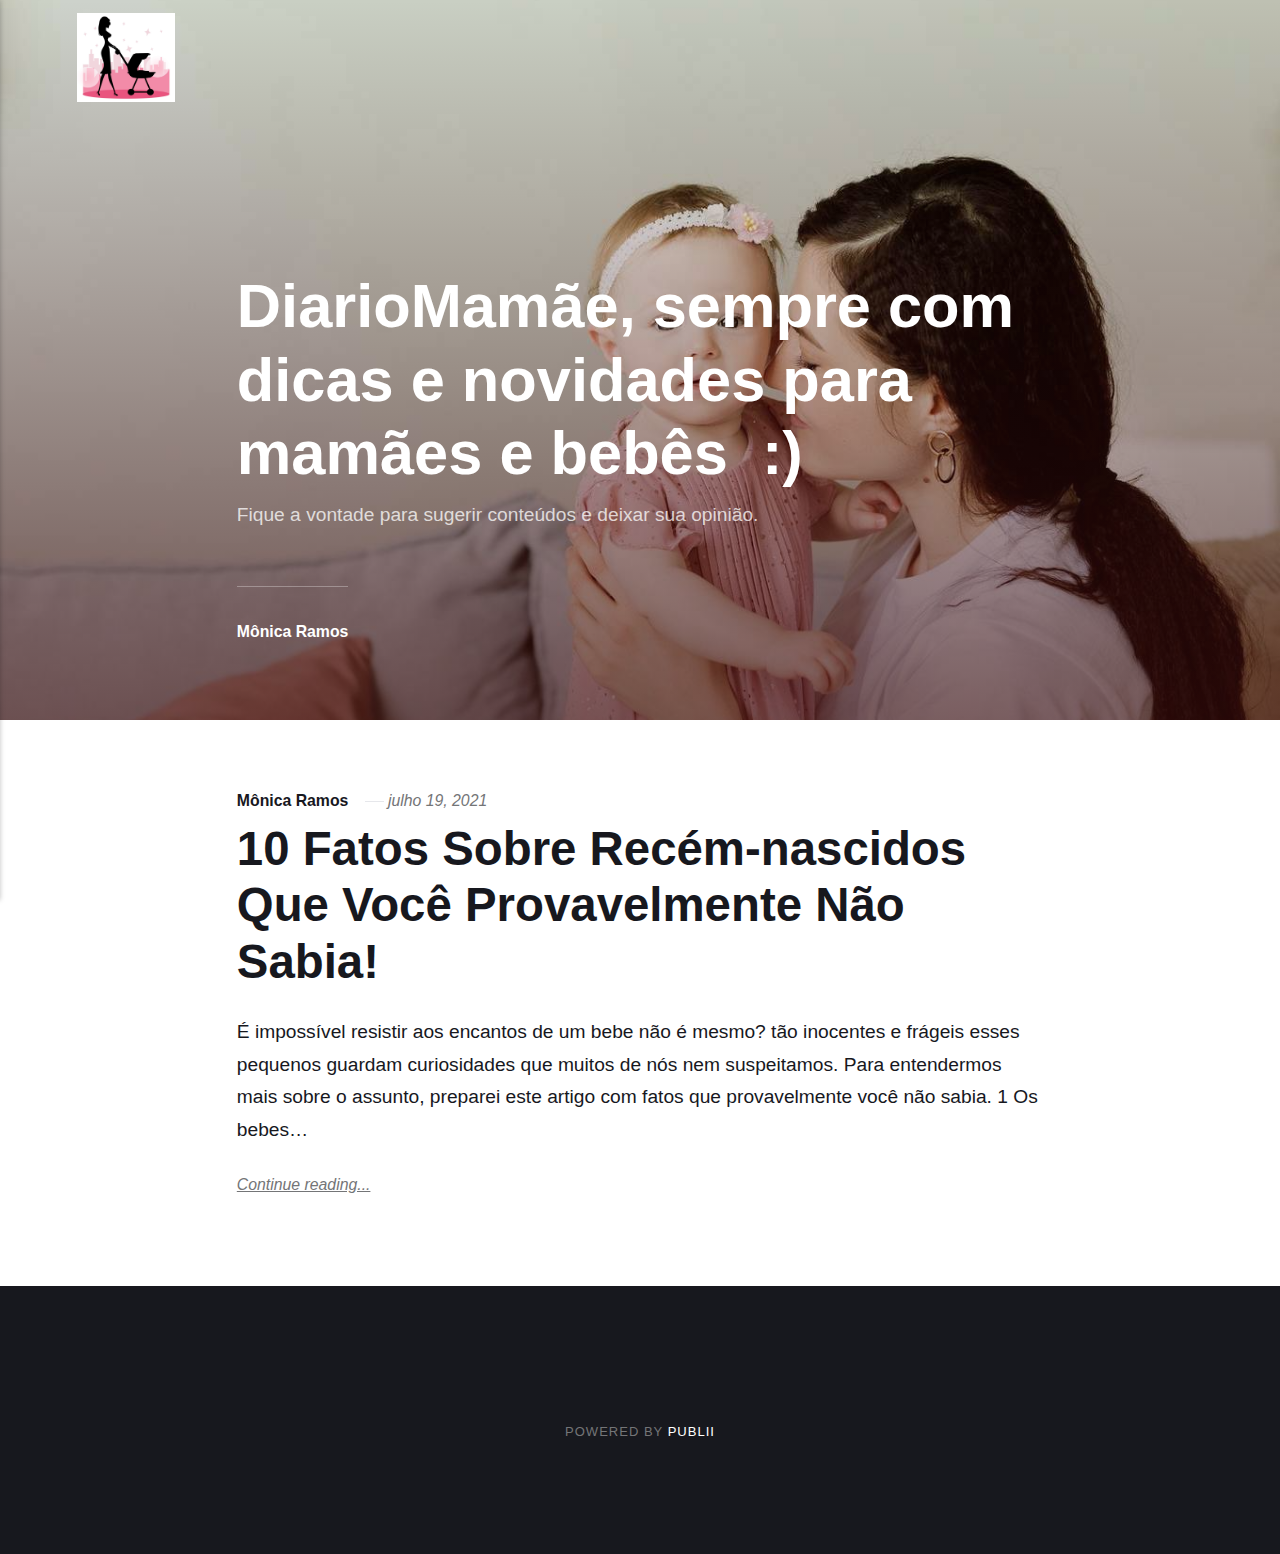
==== index.html @ 7de0b009 "Updated from Publii" ====
<!DOCTYPE html><html lang="pt-br"><head><meta charset="utf-8"><meta http-equiv="X-UA-Compatible" content="IE=edge"><meta name="viewport" content="width=device-width,initial-scale=1"><title>diariomamae</title><meta name="description" content="Dicas e curiosidades para maãaes apaixonadas."><meta name="generator" content="Publii Open-Source CMS for Static Site"><link rel="canonical" href="https://iagomussel.github.io/diariomamae/"><link rel="alternate" type="application/atom+xml" href="https://iagomussel.github.io/diariomamae/feed.xml"><link rel="alternate" type="application/json" href="https://iagomussel.github.io/diariomamae/feed.json"><meta property="og:title" content="diariomamae"><meta property="og:image" content="https://iagomussel.github.io/diariomamae/media/website/pink-739154_1920.jpg"><meta property="og:site_name" content="diariomamae"><meta property="og:description" content="Dicas e curiosidades para maãaes apaixonadas."><meta property="og:url" content="https://iagomussel.github.io/diariomamae/"><meta property="og:type" content="website"><style>:root{--body-font:-apple-system,BlinkMacSystemFont,"Segoe UI",Roboto,Oxygen,Ubuntu,Cantarell,"Fira Sans","Droid Sans","Helvetica Neue",Arial,sans-serif,"Apple Color Emoji","Segoe UI Emoji","Segoe UI Symbol";--heading-font:-apple-system,BlinkMacSystemFont,"Segoe UI",Roboto,Oxygen,Ubuntu,Cantarell,"Fira Sans","Droid Sans","Helvetica Neue",Arial,sans-serif,"Apple Color Emoji","Segoe UI Emoji","Segoe UI Symbol";--logo-font:-apple-system,BlinkMacSystemFont,"Segoe UI",Roboto,Oxygen,Ubuntu,Cantarell,"Fira Sans","Droid Sans","Helvetica Neue",Arial,sans-serif,"Apple Color Emoji","Segoe UI Emoji","Segoe UI Symbol";--menu-font:-apple-system,BlinkMacSystemFont,"Segoe UI",Roboto,Oxygen,Ubuntu,Cantarell,"Fira Sans","Droid Sans","Helvetica Neue",Arial,sans-serif,"Apple Color Emoji","Segoe UI Emoji","Segoe UI Symbol"}</style><link rel="stylesheet" href="https://iagomussel.github.io/diariomamae/assets/css/style.css?v=8af79907cd899d0e174a287e53e109a5"><script type="application/ld+json">{"@context":"http://schema.org","@type":"Organization","name":"diariomamae","logo":"https://iagomussel.github.io/diariomamae/media/website/pink-739154_1920.jpg","url":"https://iagomussel.github.io/diariomamae/"}</script></head><body><div class="site-container"><header class="top" id="js-header"><a class="logo" href="https://iagomussel.github.io/diariomamae/"><img src="https://iagomussel.github.io/diariomamae/media/website/pink-739154_1920.jpg" alt="diariomamae" width="1920" height="1739"></a><nav class="navbar js-navbar"><button class="navbar__toggle js-toggle" aria-label="Menu" aria-haspopup="true" aria-expanded="false"><span class="navbar__toggle-box"><span class="navbar__toggle-inner">Menu</span></span></button><ul class="navbar__menu"></ul></nav></header><main><div class="hero"><figure class="hero__image hero__image--overlay"><img src="https://iagomussel.github.io/diariomamae/media/website/family-4962871_1920.jpg" srcset="https://iagomussel.github.io/diariomamae/media/website/responsive/family-4962871_1920-xs.jpg 300w, https://iagomussel.github.io/diariomamae/media/website/responsive/family-4962871_1920-sm.jpg 480w, https://iagomussel.github.io/diariomamae/media/website/responsive/family-4962871_1920-md.jpg 768w, https://iagomussel.github.io/diariomamae/media/website/responsive/family-4962871_1920-lg.jpg 1024w, https://iagomussel.github.io/diariomamae/media/website/responsive/family-4962871_1920-xl.jpg 1360w, https://iagomussel.github.io/diariomamae/media/website/responsive/family-4962871_1920-2xl.jpg 1600w" sizes="(max-width: 1600px) 100vw, 1600px" loading="eager" width="1920" height="1280" alt="Mae com beê demonstrando carinho"></figure><header class="hero__content"><div class="wrapper"><h1>DiarioMamãe, sempre com dicas e novidades para mamães e bebês  :)</h1><p>Fique a vontade para sugerir conteúdos e deixar sua opinião.</p><div class="post__meta post__meta--author"><a href="https://iagomussel.github.io/diariomamae/authors/monica-ramos/" class="feed__author invert">Mônica Ramos</a></div></div></header></div><div class="feed"><article class="feed__item"><header class="wrapper"><div class="feed__meta"><a href="https://iagomussel.github.io/diariomamae/authors/monica-ramos/" class="feed__author invert">Mônica Ramos</a> <time datetime="2021-07-19T22:11" class="feed__date">julho 19, 2021</time></div><h2><a href="https://iagomussel.github.io/diariomamae/10-fatos-sobre-recem-nascidos-que-voce-provavelmente-nao-sabia.html" class="invert">10 Fatos Sobre Recém-nascidos Que Você Provavelmente Não Sabia!</a></h2></header><div class="wrapper"><p>É impossível resistir aos encantos de um bebe não é mesmo? tão inocentes e frágeis esses pequenos guardam curiosidades que muitos de nós nem suspeitamos. Para entendermos mais sobre o assunto, preparei este artigo com fatos que provavelmente você não sabia. 1 Os bebes&hellip;</p><a href="https://iagomussel.github.io/diariomamae/10-fatos-sobre-recem-nascidos-que-voce-provavelmente-nao-sabia.html" class="readmore feed__readmore invert">Continue reading...</a></div></article></div></main><footer class="footer"><div class="footer__copyright"><p>Powered by <a href="https://getpublii.com" target="_blank" rel="nofollow noopener">Publii</a></p></div><button class="footer__bttop js-footer__bttop" aria-label="Back to top"><svg><title>Back to top</title><use xlink:href="https://iagomussel.github.io/diariomamae/assets/svg/svg-map.svg#toparrow"/></svg></button></footer></div><script>window.publiiThemeMenuConfig = {    
        mobileMenuMode: 'sidebar',
        animationSpeed: 300,
        submenuWidth: 'auto',
        doubleClickTime: 500,
        mobileMenuExpandableSubmenus: true, 
        relatedContainerForOverlayMenuSelector: '.top',
   };</script><script defer="defer" src="https://iagomussel.github.io/diariomamae/assets/js/scripts.min.js?v=f4c4d35432d0e17d212f2fae4e0f8247"></script><script>var images = document.querySelectorAll('img[loading]');

        for (var i = 0; i < images.length; i++) {
            if (images[i].complete) {
                images[i].classList.add('is-loaded');
            } else {
                images[i].addEventListener('load', function () {
                    this.classList.add('is-loaded');
                }, false);
            }
        }</script></body></html>
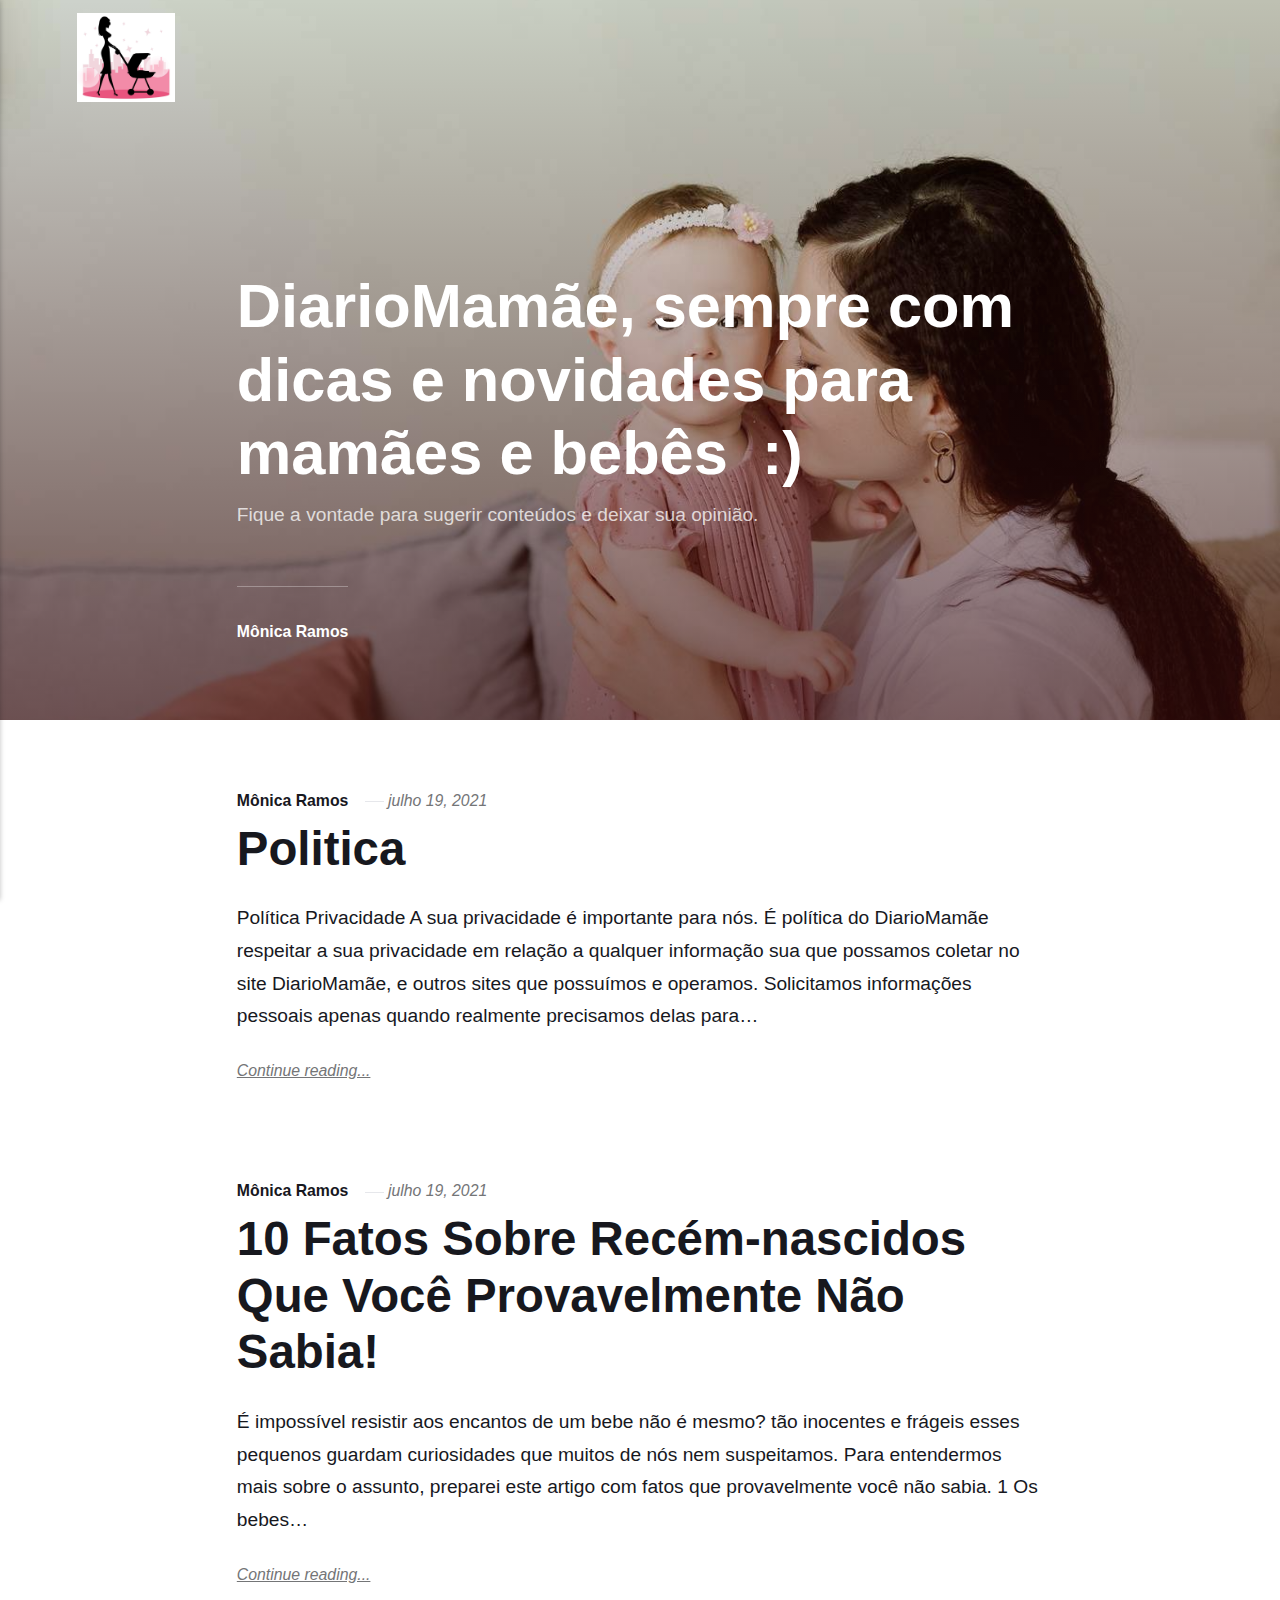
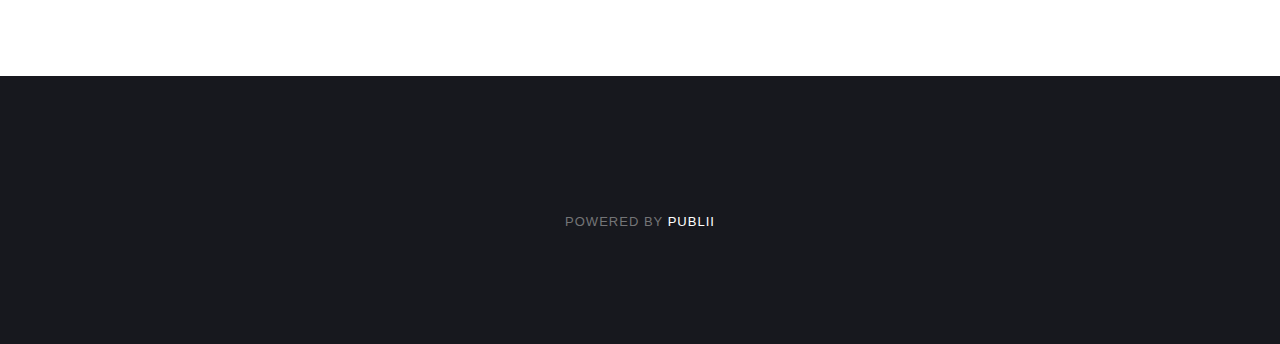
==== commit ed73614b: "Updated from Publii" ====
--- a/index.html
+++ b/index.html
@@ -1,4 +1,4 @@
-<!DOCTYPE html><html lang="pt-br"><head><meta charset="utf-8"><meta http-equiv="X-UA-Compatible" content="IE=edge"><meta name="viewport" content="width=device-width,initial-scale=1"><title>diariomamae</title><meta name="description" content="Dicas e curiosidades para maãaes apaixonadas."><meta name="generator" content="Publii Open-Source CMS for Static Site"><link rel="canonical" href="https://iagomussel.github.io/diariomamae/"><link rel="alternate" type="application/atom+xml" href="https://iagomussel.github.io/diariomamae/feed.xml"><link rel="alternate" type="application/json" href="https://iagomussel.github.io/diariomamae/feed.json"><meta property="og:title" content="diariomamae"><meta property="og:image" content="https://iagomussel.github.io/diariomamae/media/website/pink-739154_1920.jpg"><meta property="og:site_name" content="diariomamae"><meta property="og:description" content="Dicas e curiosidades para maãaes apaixonadas."><meta property="og:url" content="https://iagomussel.github.io/diariomamae/"><meta property="og:type" content="website"><style>:root{--body-font:-apple-system,BlinkMacSystemFont,"Segoe UI",Roboto,Oxygen,Ubuntu,Cantarell,"Fira Sans","Droid Sans","Helvetica Neue",Arial,sans-serif,"Apple Color Emoji","Segoe UI Emoji","Segoe UI Symbol";--heading-font:-apple-system,BlinkMacSystemFont,"Segoe UI",Roboto,Oxygen,Ubuntu,Cantarell,"Fira Sans","Droid Sans","Helvetica Neue",Arial,sans-serif,"Apple Color Emoji","Segoe UI Emoji","Segoe UI Symbol";--logo-font:-apple-system,BlinkMacSystemFont,"Segoe UI",Roboto,Oxygen,Ubuntu,Cantarell,"Fira Sans","Droid Sans","Helvetica Neue",Arial,sans-serif,"Apple Color Emoji","Segoe UI Emoji","Segoe UI Symbol";--menu-font:-apple-system,BlinkMacSystemFont,"Segoe UI",Roboto,Oxygen,Ubuntu,Cantarell,"Fira Sans","Droid Sans","Helvetica Neue",Arial,sans-serif,"Apple Color Emoji","Segoe UI Emoji","Segoe UI Symbol"}</style><link rel="stylesheet" href="https://iagomussel.github.io/diariomamae/assets/css/style.css?v=8af79907cd899d0e174a287e53e109a5"><script type="application/ld+json">{"@context":"http://schema.org","@type":"Organization","name":"diariomamae","logo":"https://iagomussel.github.io/diariomamae/media/website/pink-739154_1920.jpg","url":"https://iagomussel.github.io/diariomamae/"}</script></head><body><div class="site-container"><header class="top" id="js-header"><a class="logo" href="https://iagomussel.github.io/diariomamae/"><img src="https://iagomussel.github.io/diariomamae/media/website/pink-739154_1920.jpg" alt="diariomamae" width="1920" height="1739"></a><nav class="navbar js-navbar"><button class="navbar__toggle js-toggle" aria-label="Menu" aria-haspopup="true" aria-expanded="false"><span class="navbar__toggle-box"><span class="navbar__toggle-inner">Menu</span></span></button><ul class="navbar__menu"></ul></nav></header><main><div class="hero"><figure class="hero__image hero__image--overlay"><img src="https://iagomussel.github.io/diariomamae/media/website/family-4962871_1920.jpg" srcset="https://iagomussel.github.io/diariomamae/media/website/responsive/family-4962871_1920-xs.jpg 300w, https://iagomussel.github.io/diariomamae/media/website/responsive/family-4962871_1920-sm.jpg 480w, https://iagomussel.github.io/diariomamae/media/website/responsive/family-4962871_1920-md.jpg 768w, https://iagomussel.github.io/diariomamae/media/website/responsive/family-4962871_1920-lg.jpg 1024w, https://iagomussel.github.io/diariomamae/media/website/responsive/family-4962871_1920-xl.jpg 1360w, https://iagomussel.github.io/diariomamae/media/website/responsive/family-4962871_1920-2xl.jpg 1600w" sizes="(max-width: 1600px) 100vw, 1600px" loading="eager" width="1920" height="1280" alt="Mae com beê demonstrando carinho"></figure><header class="hero__content"><div class="wrapper"><h1>DiarioMamãe, sempre com dicas e novidades para mamães e bebês  :)</h1><p>Fique a vontade para sugerir conteúdos e deixar sua opinião.</p><div class="post__meta post__meta--author"><a href="https://iagomussel.github.io/diariomamae/authors/monica-ramos/" class="feed__author invert">Mônica Ramos</a></div></div></header></div><div class="feed"><article class="feed__item"><header class="wrapper"><div class="feed__meta"><a href="https://iagomussel.github.io/diariomamae/authors/monica-ramos/" class="feed__author invert">Mônica Ramos</a> <time datetime="2021-07-19T22:11" class="feed__date">julho 19, 2021</time></div><h2><a href="https://iagomussel.github.io/diariomamae/10-fatos-sobre-recem-nascidos-que-voce-provavelmente-nao-sabia.html" class="invert">10 Fatos Sobre Recém-nascidos Que Você Provavelmente Não Sabia!</a></h2></header><div class="wrapper"><p>É impossível resistir aos encantos de um bebe não é mesmo? tão inocentes e frágeis esses pequenos guardam curiosidades que muitos de nós nem suspeitamos. Para entendermos mais sobre o assunto, preparei este artigo com fatos que provavelmente você não sabia. 1 Os bebes&hellip;</p><a href="https://iagomussel.github.io/diariomamae/10-fatos-sobre-recem-nascidos-que-voce-provavelmente-nao-sabia.html" class="readmore feed__readmore invert">Continue reading...</a></div></article></div></main><footer class="footer"><div class="footer__copyright"><p>Powered by <a href="https://getpublii.com" target="_blank" rel="nofollow noopener">Publii</a></p></div><button class="footer__bttop js-footer__bttop" aria-label="Back to top"><svg><title>Back to top</title><use xlink:href="https://iagomussel.github.io/diariomamae/assets/svg/svg-map.svg#toparrow"/></svg></button></footer></div><script>window.publiiThemeMenuConfig = {    
+<!DOCTYPE html><html lang="pt-br"><head><meta charset="utf-8"><meta http-equiv="X-UA-Compatible" content="IE=edge"><meta name="viewport" content="width=device-width,initial-scale=1"><title>DiarioMamãe</title><meta name="description" content="Dicas e curiosidades para maãaes apaixonadas."><meta name="generator" content="Publii Open-Source CMS for Static Site"><link rel="canonical" href="https://iagomussel.github.io/diariomamae/"><link rel="alternate" type="application/atom+xml" href="https://iagomussel.github.io/diariomamae/feed.xml"><link rel="alternate" type="application/json" href="https://iagomussel.github.io/diariomamae/feed.json"><meta property="og:title" content="DiarioMamãe"><meta property="og:image" content="https://iagomussel.github.io/diariomamae/media/website/pink-739154_1920.jpg"><meta property="og:site_name" content="DiarioMamãe"><meta property="og:description" content="Dicas e curiosidades para maãaes apaixonadas."><meta property="og:url" content="https://iagomussel.github.io/diariomamae/"><meta property="og:type" content="website"><meta property="fb:app_id" content="363069635461896"><style>:root{--body-font:-apple-system,BlinkMacSystemFont,"Segoe UI",Roboto,Oxygen,Ubuntu,Cantarell,"Fira Sans","Droid Sans","Helvetica Neue",Arial,sans-serif,"Apple Color Emoji","Segoe UI Emoji","Segoe UI Symbol";--heading-font:-apple-system,BlinkMacSystemFont,"Segoe UI",Roboto,Oxygen,Ubuntu,Cantarell,"Fira Sans","Droid Sans","Helvetica Neue",Arial,sans-serif,"Apple Color Emoji","Segoe UI Emoji","Segoe UI Symbol";--logo-font:-apple-system,BlinkMacSystemFont,"Segoe UI",Roboto,Oxygen,Ubuntu,Cantarell,"Fira Sans","Droid Sans","Helvetica Neue",Arial,sans-serif,"Apple Color Emoji","Segoe UI Emoji","Segoe UI Symbol";--menu-font:-apple-system,BlinkMacSystemFont,"Segoe UI",Roboto,Oxygen,Ubuntu,Cantarell,"Fira Sans","Droid Sans","Helvetica Neue",Arial,sans-serif,"Apple Color Emoji","Segoe UI Emoji","Segoe UI Symbol"}</style><link rel="stylesheet" href="https://iagomussel.github.io/diariomamae/assets/css/style.css?v=8af79907cd899d0e174a287e53e109a5"><script type="application/ld+json">{"@context":"http://schema.org","@type":"Organization","name":"DiarioMamãe","logo":"https://iagomussel.github.io/diariomamae/media/website/pink-739154_1920.jpg","url":"https://iagomussel.github.io/diariomamae/"}</script></head><body><div class="site-container"><header class="top" id="js-header"><a class="logo" href="https://iagomussel.github.io/diariomamae/"><img src="https://iagomussel.github.io/diariomamae/media/website/pink-739154_1920.jpg" alt="DiarioMamãe" width="1920" height="1739"></a><nav class="navbar js-navbar"><button class="navbar__toggle js-toggle" aria-label="Menu" aria-haspopup="true" aria-expanded="false"><span class="navbar__toggle-box"><span class="navbar__toggle-inner">Menu</span></span></button><ul class="navbar__menu"></ul></nav></header><main><div class="hero"><figure class="hero__image hero__image--overlay"><img src="https://iagomussel.github.io/diariomamae/media/website/family-4962871_1920.jpg" srcset="https://iagomussel.github.io/diariomamae/media/website/responsive/family-4962871_1920-xs.jpg 300w, https://iagomussel.github.io/diariomamae/media/website/responsive/family-4962871_1920-sm.jpg 480w, https://iagomussel.github.io/diariomamae/media/website/responsive/family-4962871_1920-md.jpg 768w, https://iagomussel.github.io/diariomamae/media/website/responsive/family-4962871_1920-lg.jpg 1024w, https://iagomussel.github.io/diariomamae/media/website/responsive/family-4962871_1920-xl.jpg 1360w, https://iagomussel.github.io/diariomamae/media/website/responsive/family-4962871_1920-2xl.jpg 1600w" sizes="(max-width: 1600px) 100vw, 1600px" loading="eager" width="1920" height="1280" alt="Mae com beê demonstrando carinho"></figure><header class="hero__content"><div class="wrapper"><h1>DiarioMamãe, sempre com dicas e novidades para mamães e bebês  :)</h1><p>Fique a vontade para sugerir conteúdos e deixar sua opinião.</p><div class="post__meta post__meta--author"><a href="https://iagomussel.github.io/diariomamae/authors/monica-ramos/" class="feed__author invert">Mônica Ramos</a></div></div></header></div><div class="feed"><article class="feed__item"><header class="wrapper"><div class="feed__meta"><a href="https://iagomussel.github.io/diariomamae/authors/monica-ramos/" class="feed__author invert">Mônica Ramos</a> <time datetime="2021-07-19T22:45" class="feed__date">julho 19, 2021</time></div><h2><a href="https://iagomussel.github.io/diariomamae/politica-2/" class="invert">Politica</a></h2></header><div class="wrapper"><p>Política Privacidade A sua privacidade é importante para nós. É política do DiarioMamãe respeitar a sua privacidade em relação a qualquer informação sua que possamos coletar no site DiarioMamãe, e outros sites que possuímos e operamos. Solicitamos informações pessoais apenas quando realmente precisamos delas para&hellip;</p><a href="https://iagomussel.github.io/diariomamae/politica-2/" class="readmore feed__readmore invert">Continue reading...</a></div></article><article class="feed__item"><header class="wrapper"><div class="feed__meta"><a href="https://iagomussel.github.io/diariomamae/authors/monica-ramos/" class="feed__author invert">Mônica Ramos</a> <time datetime="2021-07-19T22:11" class="feed__date">julho 19, 2021</time></div><h2><a href="https://iagomussel.github.io/diariomamae/10-fatos-sobre-recem-nascidos-que-voce-provavelmente-nao-sabia/" class="invert">10 Fatos Sobre Recém-nascidos Que Você Provavelmente Não Sabia!</a></h2></header><div class="wrapper"><p>É impossível resistir aos encantos de um bebe não é mesmo? tão inocentes e frágeis esses pequenos guardam curiosidades que muitos de nós nem suspeitamos. Para entendermos mais sobre o assunto, preparei este artigo com fatos que provavelmente você não sabia. 1 Os bebes&hellip;</p><a href="https://iagomussel.github.io/diariomamae/10-fatos-sobre-recem-nascidos-que-voce-provavelmente-nao-sabia/" class="readmore feed__readmore invert">Continue reading...</a></div></article></div></main><footer class="footer"><div class="footer__copyright"><p>Powered by <a href="https://getpublii.com" target="_blank" rel="nofollow noopener">Publii</a></p></div><button class="footer__bttop js-footer__bttop" aria-label="Back to top"><svg><title>Back to top</title><use xlink:href="https://iagomussel.github.io/diariomamae/assets/svg/svg-map.svg#toparrow"/></svg></button></footer></div><script>window.publiiThemeMenuConfig = {    
         mobileMenuMode: 'sidebar',
         animationSpeed: 300,
         submenuWidth: 'auto',
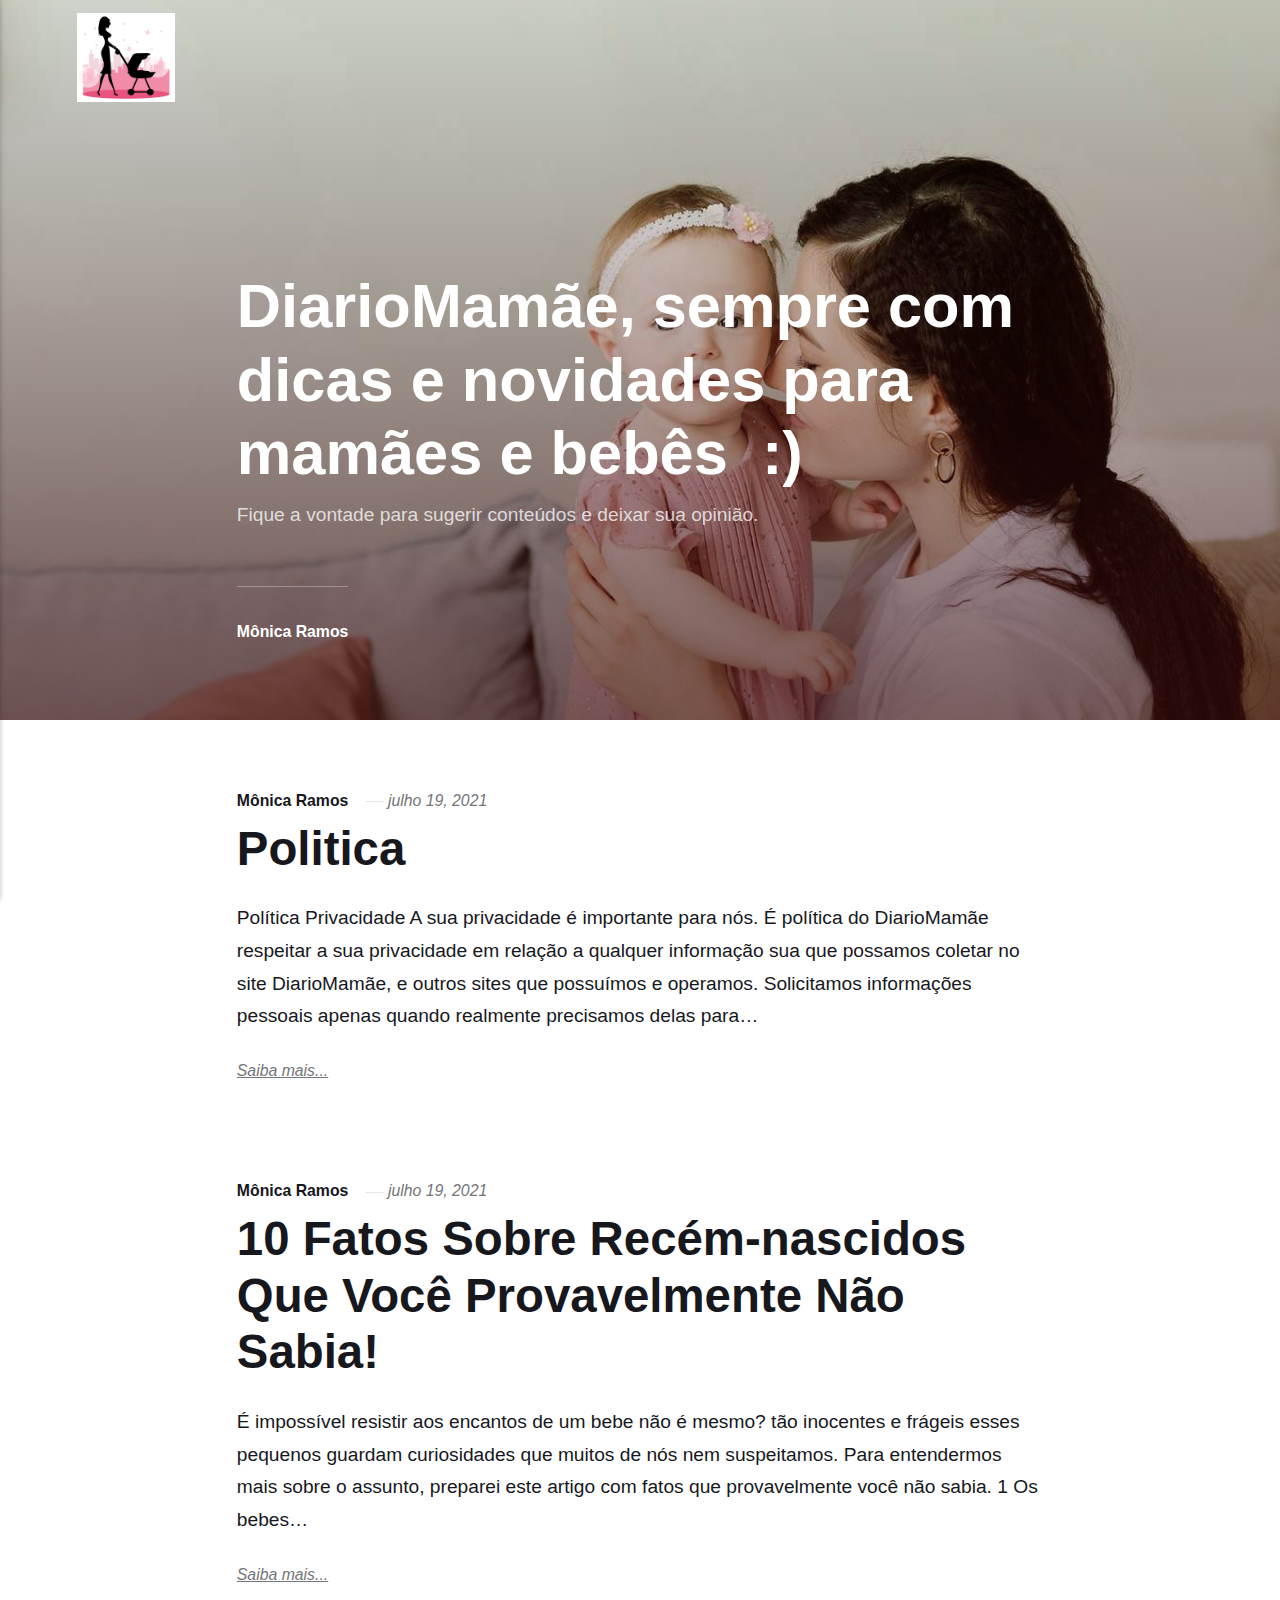
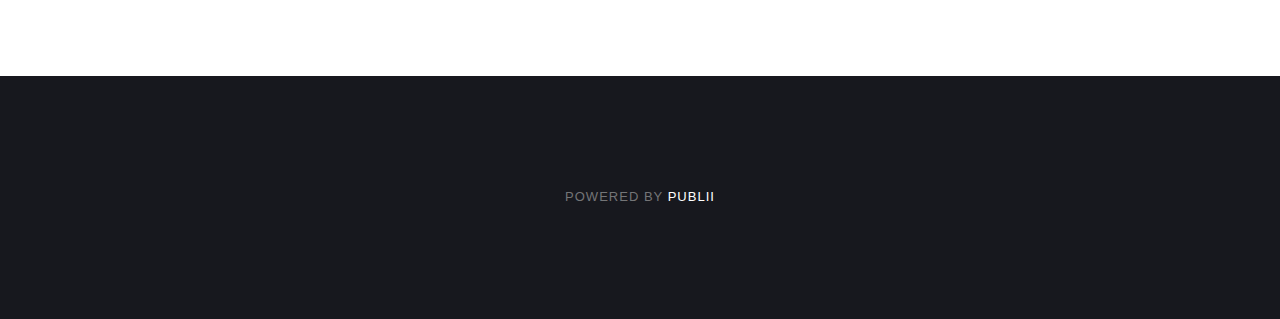
==== commit 0622bbc4: "Updated from Publii" ====
--- a/index.html
+++ b/index.html
@@ -1,4 +1,8 @@
-<!DOCTYPE html><html lang="pt-br"><head><meta charset="utf-8"><meta http-equiv="X-UA-Compatible" content="IE=edge"><meta name="viewport" content="width=device-width,initial-scale=1"><title>DiarioMamãe</title><meta name="description" content="Dicas e curiosidades para maãaes apaixonadas."><meta name="generator" content="Publii Open-Source CMS for Static Site"><link rel="canonical" href="https://iagomussel.github.io/diariomamae/"><link rel="alternate" type="application/atom+xml" href="https://iagomussel.github.io/diariomamae/feed.xml"><link rel="alternate" type="application/json" href="https://iagomussel.github.io/diariomamae/feed.json"><meta property="og:title" content="DiarioMamãe"><meta property="og:image" content="https://iagomussel.github.io/diariomamae/media/website/pink-739154_1920.jpg"><meta property="og:site_name" content="DiarioMamãe"><meta property="og:description" content="Dicas e curiosidades para maãaes apaixonadas."><meta property="og:url" content="https://iagomussel.github.io/diariomamae/"><meta property="og:type" content="website"><meta property="fb:app_id" content="363069635461896"><style>:root{--body-font:-apple-system,BlinkMacSystemFont,"Segoe UI",Roboto,Oxygen,Ubuntu,Cantarell,"Fira Sans","Droid Sans","Helvetica Neue",Arial,sans-serif,"Apple Color Emoji","Segoe UI Emoji","Segoe UI Symbol";--heading-font:-apple-system,BlinkMacSystemFont,"Segoe UI",Roboto,Oxygen,Ubuntu,Cantarell,"Fira Sans","Droid Sans","Helvetica Neue",Arial,sans-serif,"Apple Color Emoji","Segoe UI Emoji","Segoe UI Symbol";--logo-font:-apple-system,BlinkMacSystemFont,"Segoe UI",Roboto,Oxygen,Ubuntu,Cantarell,"Fira Sans","Droid Sans","Helvetica Neue",Arial,sans-serif,"Apple Color Emoji","Segoe UI Emoji","Segoe UI Symbol";--menu-font:-apple-system,BlinkMacSystemFont,"Segoe UI",Roboto,Oxygen,Ubuntu,Cantarell,"Fira Sans","Droid Sans","Helvetica Neue",Arial,sans-serif,"Apple Color Emoji","Segoe UI Emoji","Segoe UI Symbol"}</style><link rel="stylesheet" href="https://iagomussel.github.io/diariomamae/assets/css/style.css?v=8af79907cd899d0e174a287e53e109a5"><script type="application/ld+json">{"@context":"http://schema.org","@type":"Organization","name":"DiarioMamãe","logo":"https://iagomussel.github.io/diariomamae/media/website/pink-739154_1920.jpg","url":"https://iagomussel.github.io/diariomamae/"}</script></head><body><div class="site-container"><header class="top" id="js-header"><a class="logo" href="https://iagomussel.github.io/diariomamae/"><img src="https://iagomussel.github.io/diariomamae/media/website/pink-739154_1920.jpg" alt="DiarioMamãe" width="1920" height="1739"></a><nav class="navbar js-navbar"><button class="navbar__toggle js-toggle" aria-label="Menu" aria-haspopup="true" aria-expanded="false"><span class="navbar__toggle-box"><span class="navbar__toggle-inner">Menu</span></span></button><ul class="navbar__menu"></ul></nav></header><main><div class="hero"><figure class="hero__image hero__image--overlay"><img src="https://iagomussel.github.io/diariomamae/media/website/family-4962871_1920.jpg" srcset="https://iagomussel.github.io/diariomamae/media/website/responsive/family-4962871_1920-xs.jpg 300w, https://iagomussel.github.io/diariomamae/media/website/responsive/family-4962871_1920-sm.jpg 480w, https://iagomussel.github.io/diariomamae/media/website/responsive/family-4962871_1920-md.jpg 768w, https://iagomussel.github.io/diariomamae/media/website/responsive/family-4962871_1920-lg.jpg 1024w, https://iagomussel.github.io/diariomamae/media/website/responsive/family-4962871_1920-xl.jpg 1360w, https://iagomussel.github.io/diariomamae/media/website/responsive/family-4962871_1920-2xl.jpg 1600w" sizes="(max-width: 1600px) 100vw, 1600px" loading="eager" width="1920" height="1280" alt="Mae com beê demonstrando carinho"></figure><header class="hero__content"><div class="wrapper"><h1>DiarioMamãe, sempre com dicas e novidades para mamães e bebês  :)</h1><p>Fique a vontade para sugerir conteúdos e deixar sua opinião.</p><div class="post__meta post__meta--author"><a href="https://iagomussel.github.io/diariomamae/authors/monica-ramos/" class="feed__author invert">Mônica Ramos</a></div></div></header></div><div class="feed"><article class="feed__item"><header class="wrapper"><div class="feed__meta"><a href="https://iagomussel.github.io/diariomamae/authors/monica-ramos/" class="feed__author invert">Mônica Ramos</a> <time datetime="2021-07-19T22:45" class="feed__date">julho 19, 2021</time></div><h2><a href="https://iagomussel.github.io/diariomamae/politica-2/" class="invert">Politica</a></h2></header><div class="wrapper"><p>Política Privacidade A sua privacidade é importante para nós. É política do DiarioMamãe respeitar a sua privacidade em relação a qualquer informação sua que possamos coletar no site DiarioMamãe, e outros sites que possuímos e operamos. Solicitamos informações pessoais apenas quando realmente precisamos delas para&hellip;</p><a href="https://iagomussel.github.io/diariomamae/politica-2/" class="readmore feed__readmore invert">Continue reading...</a></div></article><article class="feed__item"><header class="wrapper"><div class="feed__meta"><a href="https://iagomussel.github.io/diariomamae/authors/monica-ramos/" class="feed__author invert">Mônica Ramos</a> <time datetime="2021-07-19T22:11" class="feed__date">julho 19, 2021</time></div><h2><a href="https://iagomussel.github.io/diariomamae/10-fatos-sobre-recem-nascidos-que-voce-provavelmente-nao-sabia/" class="invert">10 Fatos Sobre Recém-nascidos Que Você Provavelmente Não Sabia!</a></h2></header><div class="wrapper"><p>É impossível resistir aos encantos de um bebe não é mesmo? tão inocentes e frágeis esses pequenos guardam curiosidades que muitos de nós nem suspeitamos. Para entendermos mais sobre o assunto, preparei este artigo com fatos que provavelmente você não sabia. 1 Os bebes&hellip;</p><a href="https://iagomussel.github.io/diariomamae/10-fatos-sobre-recem-nascidos-que-voce-provavelmente-nao-sabia/" class="readmore feed__readmore invert">Continue reading...</a></div></article></div></main><footer class="footer"><div class="footer__copyright"><p>Powered by <a href="https://getpublii.com" target="_blank" rel="nofollow noopener">Publii</a></p></div><button class="footer__bttop js-footer__bttop" aria-label="Back to top"><svg><title>Back to top</title><use xlink:href="https://iagomussel.github.io/diariomamae/assets/svg/svg-map.svg#toparrow"/></svg></button></footer></div><script>window.publiiThemeMenuConfig = {    
+<!DOCTYPE html><html lang="pt-br"><head><meta charset="utf-8"><meta http-equiv="X-UA-Compatible" content="IE=edge"><meta name="viewport" content="width=device-width,initial-scale=1"><title>DiarioMamãe</title><meta name="description" content="Dicas e curiosidades para mamães apaixonadas."><meta name="generator" content="Publii Open-Source CMS for Static Site"><link rel="canonical" href="https://iagomussel.github.io/diariomamae/"><link rel="alternate" type="application/atom+xml" href="https://iagomussel.github.io/diariomamae/feed.xml"><link rel="alternate" type="application/json" href="https://iagomussel.github.io/diariomamae/feed.json"><meta property="og:title" content="DiarioMamãe"><meta property="og:image" content="https://iagomussel.github.io/diariomamae/media/website/pink-739154_1920.jpg"><meta property="og:site_name" content="DiarioMamãe"><meta property="og:description" content="Dicas e curiosidades para mamães apaixonadas."><meta property="og:url" content="https://iagomussel.github.io/diariomamae/"><meta property="og:type" content="website"><meta property="fb:app_id" content="363069635461896"><style>:root{--body-font:-apple-system,BlinkMacSystemFont,"Segoe UI",Roboto,Oxygen,Ubuntu,Cantarell,"Fira Sans","Droid Sans","Helvetica Neue",Arial,sans-serif,"Apple Color Emoji","Segoe UI Emoji","Segoe UI Symbol";--heading-font:-apple-system,BlinkMacSystemFont,"Segoe UI",Roboto,Oxygen,Ubuntu,Cantarell,"Fira Sans","Droid Sans","Helvetica Neue",Arial,sans-serif,"Apple Color Emoji","Segoe UI Emoji","Segoe UI Symbol";--logo-font:-apple-system,BlinkMacSystemFont,"Segoe UI",Roboto,Oxygen,Ubuntu,Cantarell,"Fira Sans","Droid Sans","Helvetica Neue",Arial,sans-serif,"Apple Color Emoji","Segoe UI Emoji","Segoe UI Symbol";--menu-font:-apple-system,BlinkMacSystemFont,"Segoe UI",Roboto,Oxygen,Ubuntu,Cantarell,"Fira Sans","Droid Sans","Helvetica Neue",Arial,sans-serif,"Apple Color Emoji","Segoe UI Emoji","Segoe UI Symbol"}</style><link rel="stylesheet" href="https://iagomussel.github.io/diariomamae/assets/css/style.css?v=8af79907cd899d0e174a287e53e109a5"><script type="application/ld+json">{"@context":"http://schema.org","@type":"Organization","name":"DiarioMamãe","logo":"https://iagomussel.github.io/diariomamae/media/website/pink-739154_1920.jpg","url":"https://iagomussel.github.io/diariomamae/"}</script><script async src="https://www.googletagmanager.com/gtag/js?id=G-K8F610FKT1"></script><script>window.dataLayer = window.dataLayer || [];
+  function gtag(){dataLayer.push(arguments);}
+  gtag('js', new Date());
+
+  gtag('config', 'G-K8F610FKT1');</script></head><body><div class="site-container"><header class="top" id="js-header"><a class="logo" href="https://iagomussel.github.io/diariomamae/"><img src="https://iagomussel.github.io/diariomamae/media/website/pink-739154_1920.jpg" alt="DiarioMamãe" width="1920" height="1739"></a><nav class="navbar js-navbar"><button class="navbar__toggle js-toggle" aria-label="Menu" aria-haspopup="true" aria-expanded="false"><span class="navbar__toggle-box"><span class="navbar__toggle-inner">Menu</span></span></button><ul class="navbar__menu"></ul></nav></header><main><div class="hero"><figure class="hero__image hero__image--overlay"><img src="https://iagomussel.github.io/diariomamae/media/website/family-4962871_1920.jpg" srcset="https://iagomussel.github.io/diariomamae/media/website/responsive/family-4962871_1920-xs.jpg 300w, https://iagomussel.github.io/diariomamae/media/website/responsive/family-4962871_1920-sm.jpg 480w, https://iagomussel.github.io/diariomamae/media/website/responsive/family-4962871_1920-md.jpg 768w, https://iagomussel.github.io/diariomamae/media/website/responsive/family-4962871_1920-lg.jpg 1024w, https://iagomussel.github.io/diariomamae/media/website/responsive/family-4962871_1920-xl.jpg 1360w, https://iagomussel.github.io/diariomamae/media/website/responsive/family-4962871_1920-2xl.jpg 1600w" sizes="(max-width: 1600px) 100vw, 1600px" loading="eager" width="1920" height="1280" alt="Mae com bebê demonstrando carinho"></figure><header class="hero__content"><div class="wrapper"><h1>DiarioMamãe, sempre com dicas e novidades para mamães e bebês  :)</h1><p>Fique a vontade para sugerir conteúdos e deixar sua opinião.</p><div class="post__meta post__meta--author"><a href="https://iagomussel.github.io/diariomamae/authors/monica-ramos/" class="feed__author invert">Mônica Ramos</a></div></div></header></div><div class="feed"><article class="feed__item"><header class="wrapper"><div class="feed__meta"><a href="https://iagomussel.github.io/diariomamae/authors/monica-ramos/" class="feed__author invert">Mônica Ramos</a> <time datetime="2021-07-19T22:45" class="feed__date">julho 19, 2021</time></div><h2><a href="https://iagomussel.github.io/diariomamae/politica-2/" class="invert">Politica</a></h2></header><div class="wrapper"><p>Política Privacidade A sua privacidade é importante para nós. É política do DiarioMamãe respeitar a sua privacidade em relação a qualquer informação sua que possamos coletar no site DiarioMamãe, e outros sites que possuímos e operamos. Solicitamos informações pessoais apenas quando realmente precisamos delas para&hellip;</p><a href="https://iagomussel.github.io/diariomamae/politica-2/" class="readmore feed__readmore invert">Saiba mais...</a></div></article><article class="feed__item"><header class="wrapper"><div class="feed__meta"><a href="https://iagomussel.github.io/diariomamae/authors/monica-ramos/" class="feed__author invert">Mônica Ramos</a> <time datetime="2021-07-19T22:11" class="feed__date">julho 19, 2021</time></div><h2><a href="https://iagomussel.github.io/diariomamae/10-fatos-sobre-recem-nascidos-que-voce-provavelmente-nao-sabia/" class="invert">10 Fatos Sobre Recém-nascidos Que Você Provavelmente Não Sabia!</a></h2></header><div class="wrapper"><p>É impossível resistir aos encantos de um bebe não é mesmo? tão inocentes e frágeis esses pequenos guardam curiosidades que muitos de nós nem suspeitamos. Para entendermos mais sobre o assunto, preparei este artigo com fatos que provavelmente você não sabia. 1 Os bebes&hellip;</p><a href="https://iagomussel.github.io/diariomamae/10-fatos-sobre-recem-nascidos-que-voce-provavelmente-nao-sabia/" class="readmore feed__readmore invert">Saiba mais...</a></div></article></div></main><footer class="footer"><div class="footer__copyright">Powered by <a href="https://getpublii.com" target="_blank" rel="nofollow noopener">Publii</a></div><button class="footer__bttop js-footer__bttop" aria-label="Voltar ao topo"><svg><title>Voltar ao topo</title><use xlink:href="https://iagomussel.github.io/diariomamae/assets/svg/svg-map.svg#toparrow"/></svg></button></footer></div><script>window.publiiThemeMenuConfig = {    
         mobileMenuMode: 'sidebar',
         animationSpeed: 300,
         submenuWidth: 'auto',
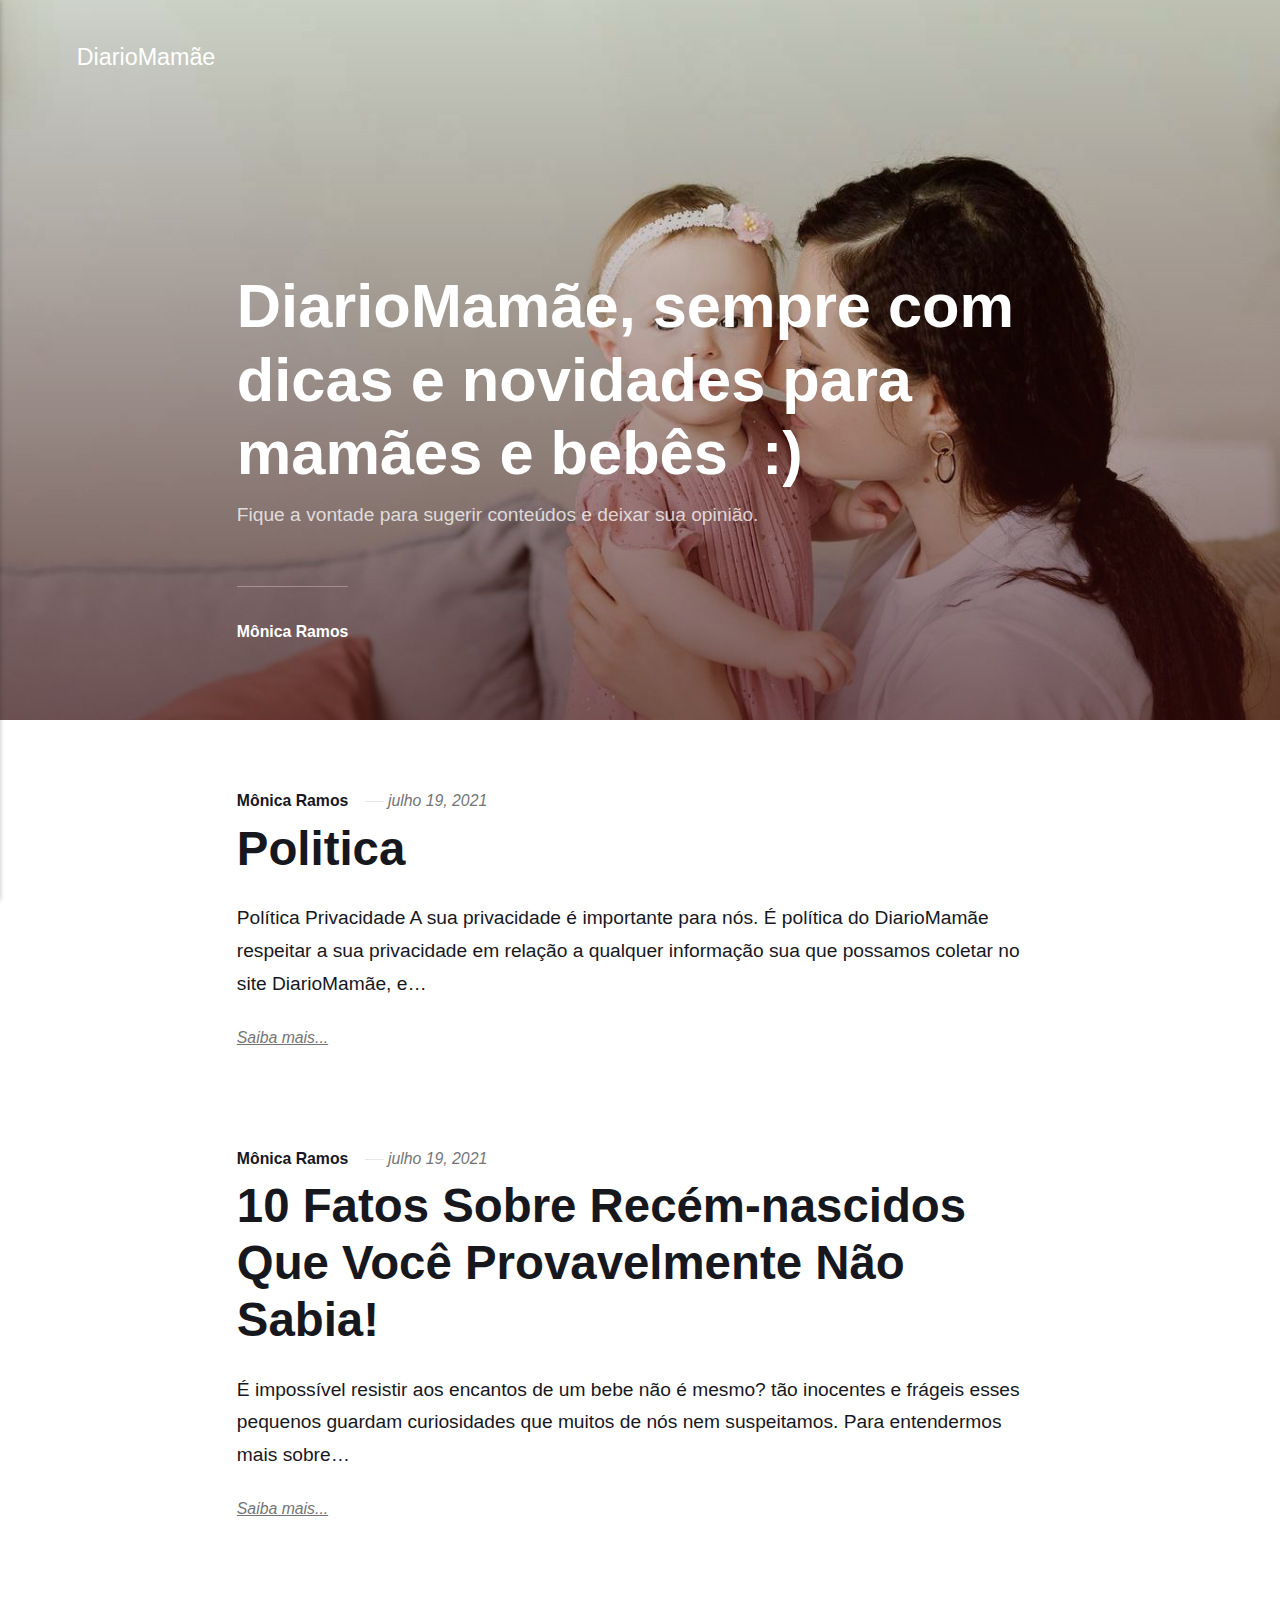
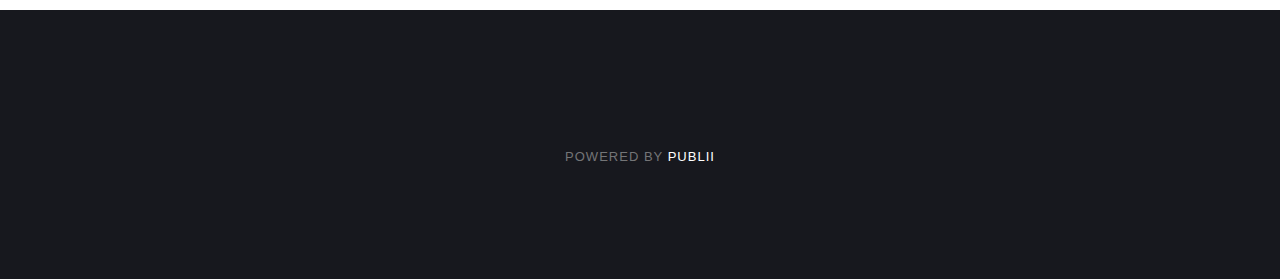
==== commit 6cfeb580: "Updated from Publii" ====
--- a/index.html
+++ b/index.html
@@ -1,8 +1,8 @@
-<!DOCTYPE html><html lang="pt-br"><head><meta charset="utf-8"><meta http-equiv="X-UA-Compatible" content="IE=edge"><meta name="viewport" content="width=device-width,initial-scale=1"><title>DiarioMamãe</title><meta name="description" content="Dicas e curiosidades para mamães apaixonadas."><meta name="generator" content="Publii Open-Source CMS for Static Site"><link rel="canonical" href="https://iagomussel.github.io/diariomamae/"><link rel="alternate" type="application/atom+xml" href="https://iagomussel.github.io/diariomamae/feed.xml"><link rel="alternate" type="application/json" href="https://iagomussel.github.io/diariomamae/feed.json"><meta property="og:title" content="DiarioMamãe"><meta property="og:image" content="https://iagomussel.github.io/diariomamae/media/website/pink-739154_1920.jpg"><meta property="og:site_name" content="DiarioMamãe"><meta property="og:description" content="Dicas e curiosidades para mamães apaixonadas."><meta property="og:url" content="https://iagomussel.github.io/diariomamae/"><meta property="og:type" content="website"><meta property="fb:app_id" content="363069635461896"><style>:root{--body-font:-apple-system,BlinkMacSystemFont,"Segoe UI",Roboto,Oxygen,Ubuntu,Cantarell,"Fira Sans","Droid Sans","Helvetica Neue",Arial,sans-serif,"Apple Color Emoji","Segoe UI Emoji","Segoe UI Symbol";--heading-font:-apple-system,BlinkMacSystemFont,"Segoe UI",Roboto,Oxygen,Ubuntu,Cantarell,"Fira Sans","Droid Sans","Helvetica Neue",Arial,sans-serif,"Apple Color Emoji","Segoe UI Emoji","Segoe UI Symbol";--logo-font:-apple-system,BlinkMacSystemFont,"Segoe UI",Roboto,Oxygen,Ubuntu,Cantarell,"Fira Sans","Droid Sans","Helvetica Neue",Arial,sans-serif,"Apple Color Emoji","Segoe UI Emoji","Segoe UI Symbol";--menu-font:-apple-system,BlinkMacSystemFont,"Segoe UI",Roboto,Oxygen,Ubuntu,Cantarell,"Fira Sans","Droid Sans","Helvetica Neue",Arial,sans-serif,"Apple Color Emoji","Segoe UI Emoji","Segoe UI Symbol"}</style><link rel="stylesheet" href="https://iagomussel.github.io/diariomamae/assets/css/style.css?v=8af79907cd899d0e174a287e53e109a5"><script type="application/ld+json">{"@context":"http://schema.org","@type":"Organization","name":"DiarioMamãe","logo":"https://iagomussel.github.io/diariomamae/media/website/pink-739154_1920.jpg","url":"https://iagomussel.github.io/diariomamae/"}</script><script async src="https://www.googletagmanager.com/gtag/js?id=G-K8F610FKT1"></script><script>window.dataLayer = window.dataLayer || [];
+<!DOCTYPE html><html lang="pt-br"><head><meta charset="utf-8"><meta http-equiv="X-UA-Compatible" content="IE=edge"><meta name="viewport" content="width=device-width,initial-scale=1"><title>DiarioMamãe</title><meta name="description" content="Dicas e curiosidades para mamães apaixonadas."><meta name="generator" content="Publii Open-Source CMS for Static Site"><link rel="canonical" href="https://iagomussel.github.io/diariomamae/"><link rel="alternate" type="application/atom+xml" href="https://iagomussel.github.io/diariomamae/feed.xml"><link rel="alternate" type="application/json" href="https://iagomussel.github.io/diariomamae/feed.json"><meta property="og:title" content="DiarioMamãe"><meta property="og:site_name" content="DiarioMamãe"><meta property="og:description" content="Dicas e curiosidades para mamães apaixonadas."><meta property="og:url" content="https://iagomussel.github.io/diariomamae/"><meta property="og:type" content="website"><meta property="fb:app_id" content="363069635461896"><style>:root{--body-font:-apple-system,BlinkMacSystemFont,"Segoe UI",Roboto,Oxygen,Ubuntu,Cantarell,"Fira Sans","Droid Sans","Helvetica Neue",Arial,sans-serif,"Apple Color Emoji","Segoe UI Emoji","Segoe UI Symbol";--heading-font:-apple-system,BlinkMacSystemFont,"Segoe UI",Roboto,Oxygen,Ubuntu,Cantarell,"Fira Sans","Droid Sans","Helvetica Neue",Arial,sans-serif,"Apple Color Emoji","Segoe UI Emoji","Segoe UI Symbol";--logo-font:-apple-system,BlinkMacSystemFont,"Segoe UI",Roboto,Oxygen,Ubuntu,Cantarell,"Fira Sans","Droid Sans","Helvetica Neue",Arial,sans-serif,"Apple Color Emoji","Segoe UI Emoji","Segoe UI Symbol";--menu-font:-apple-system,BlinkMacSystemFont,"Segoe UI",Roboto,Oxygen,Ubuntu,Cantarell,"Fira Sans","Droid Sans","Helvetica Neue",Arial,sans-serif,"Apple Color Emoji","Segoe UI Emoji","Segoe UI Symbol"}</style><link rel="stylesheet" href="https://iagomussel.github.io/diariomamae/assets/css/style.css?v=8af79907cd899d0e174a287e53e109a5"><script type="application/ld+json">{"@context":"http://schema.org","@type":"Organization","name":"DiarioMamãe","url":"https://iagomussel.github.io/diariomamae/"}</script><script async src="https://www.googletagmanager.com/gtag/js?id=G-K8F610FKT1"></script><script>window.dataLayer = window.dataLayer || [];
   function gtag(){dataLayer.push(arguments);}
   gtag('js', new Date());
 
-  gtag('config', 'G-K8F610FKT1');</script></head><body><div class="site-container"><header class="top" id="js-header"><a class="logo" href="https://iagomussel.github.io/diariomamae/"><img src="https://iagomussel.github.io/diariomamae/media/website/pink-739154_1920.jpg" alt="DiarioMamãe" width="1920" height="1739"></a><nav class="navbar js-navbar"><button class="navbar__toggle js-toggle" aria-label="Menu" aria-haspopup="true" aria-expanded="false"><span class="navbar__toggle-box"><span class="navbar__toggle-inner">Menu</span></span></button><ul class="navbar__menu"></ul></nav></header><main><div class="hero"><figure class="hero__image hero__image--overlay"><img src="https://iagomussel.github.io/diariomamae/media/website/family-4962871_1920.jpg" srcset="https://iagomussel.github.io/diariomamae/media/website/responsive/family-4962871_1920-xs.jpg 300w, https://iagomussel.github.io/diariomamae/media/website/responsive/family-4962871_1920-sm.jpg 480w, https://iagomussel.github.io/diariomamae/media/website/responsive/family-4962871_1920-md.jpg 768w, https://iagomussel.github.io/diariomamae/media/website/responsive/family-4962871_1920-lg.jpg 1024w, https://iagomussel.github.io/diariomamae/media/website/responsive/family-4962871_1920-xl.jpg 1360w, https://iagomussel.github.io/diariomamae/media/website/responsive/family-4962871_1920-2xl.jpg 1600w" sizes="(max-width: 1600px) 100vw, 1600px" loading="eager" width="1920" height="1280" alt="Mae com bebê demonstrando carinho"></figure><header class="hero__content"><div class="wrapper"><h1>DiarioMamãe, sempre com dicas e novidades para mamães e bebês  :)</h1><p>Fique a vontade para sugerir conteúdos e deixar sua opinião.</p><div class="post__meta post__meta--author"><a href="https://iagomussel.github.io/diariomamae/authors/monica-ramos/" class="feed__author invert">Mônica Ramos</a></div></div></header></div><div class="feed"><article class="feed__item"><header class="wrapper"><div class="feed__meta"><a href="https://iagomussel.github.io/diariomamae/authors/monica-ramos/" class="feed__author invert">Mônica Ramos</a> <time datetime="2021-07-19T22:45" class="feed__date">julho 19, 2021</time></div><h2><a href="https://iagomussel.github.io/diariomamae/politica-2/" class="invert">Politica</a></h2></header><div class="wrapper"><p>Política Privacidade A sua privacidade é importante para nós. É política do DiarioMamãe respeitar a sua privacidade em relação a qualquer informação sua que possamos coletar no site DiarioMamãe, e outros sites que possuímos e operamos. Solicitamos informações pessoais apenas quando realmente precisamos delas para&hellip;</p><a href="https://iagomussel.github.io/diariomamae/politica-2/" class="readmore feed__readmore invert">Saiba mais...</a></div></article><article class="feed__item"><header class="wrapper"><div class="feed__meta"><a href="https://iagomussel.github.io/diariomamae/authors/monica-ramos/" class="feed__author invert">Mônica Ramos</a> <time datetime="2021-07-19T22:11" class="feed__date">julho 19, 2021</time></div><h2><a href="https://iagomussel.github.io/diariomamae/10-fatos-sobre-recem-nascidos-que-voce-provavelmente-nao-sabia/" class="invert">10 Fatos Sobre Recém-nascidos Que Você Provavelmente Não Sabia!</a></h2></header><div class="wrapper"><p>É impossível resistir aos encantos de um bebe não é mesmo? tão inocentes e frágeis esses pequenos guardam curiosidades que muitos de nós nem suspeitamos. Para entendermos mais sobre o assunto, preparei este artigo com fatos que provavelmente você não sabia. 1 Os bebes&hellip;</p><a href="https://iagomussel.github.io/diariomamae/10-fatos-sobre-recem-nascidos-que-voce-provavelmente-nao-sabia/" class="readmore feed__readmore invert">Saiba mais...</a></div></article></div></main><footer class="footer"><div class="footer__copyright">Powered by <a href="https://getpublii.com" target="_blank" rel="nofollow noopener">Publii</a></div><button class="footer__bttop js-footer__bttop" aria-label="Voltar ao topo"><svg><title>Voltar ao topo</title><use xlink:href="https://iagomussel.github.io/diariomamae/assets/svg/svg-map.svg#toparrow"/></svg></button></footer></div><script>window.publiiThemeMenuConfig = {    
+  gtag('config', 'G-K8F610FKT1');</script></head><body><div class="site-container"><header class="top" id="js-header"><a class="logo" href="https://iagomussel.github.io/diariomamae/">DiarioMamãe</a><nav class="navbar js-navbar"><button class="navbar__toggle js-toggle" aria-label="Menu" aria-haspopup="true" aria-expanded="false"><span class="navbar__toggle-box"><span class="navbar__toggle-inner">Menu</span></span></button><ul class="navbar__menu"></ul></nav></header><main><div class="hero"><figure class="hero__image hero__image--overlay"><img src="https://iagomussel.github.io/diariomamae/media/website/family-4962871_1920.jpg" srcset="https://iagomussel.github.io/diariomamae/media/website/responsive/family-4962871_1920-xs.jpg 300w, https://iagomussel.github.io/diariomamae/media/website/responsive/family-4962871_1920-sm.jpg 480w, https://iagomussel.github.io/diariomamae/media/website/responsive/family-4962871_1920-md.jpg 768w, https://iagomussel.github.io/diariomamae/media/website/responsive/family-4962871_1920-lg.jpg 1024w, https://iagomussel.github.io/diariomamae/media/website/responsive/family-4962871_1920-xl.jpg 1360w, https://iagomussel.github.io/diariomamae/media/website/responsive/family-4962871_1920-2xl.jpg 1600w" sizes="(max-width: 1600px) 100vw, 1600px" loading="eager" width="1920" height="1280" alt="Mae com bebê demonstrando carinho"></figure><header class="hero__content"><div class="wrapper"><h1>DiarioMamãe, sempre com dicas e novidades para mamães e bebês  :)</h1><p>Fique a vontade para sugerir conteúdos e deixar sua opinião.</p><div class="post__meta post__meta--author"><a href="https://iagomussel.github.io/diariomamae/authors/monica-ramos/" class="feed__author invert">Mônica Ramos</a></div></div></header></div><div class="feed"><article class="feed__item"><header class="wrapper"><div class="feed__meta"><a href="https://iagomussel.github.io/diariomamae/authors/monica-ramos/" class="feed__author invert">Mônica Ramos</a> <time datetime="2021-07-19T22:45" class="feed__date">julho 19, 2021</time></div><h2><a href="https://iagomussel.github.io/diariomamae/politica-2/" class="invert">Politica</a></h2></header><div class="wrapper"><p>Política Privacidade A sua privacidade é importante para nós. É política do DiarioMamãe respeitar a sua privacidade em relação a qualquer informação sua que possamos coletar no site DiarioMamãe, e&hellip;</p><a href="https://iagomussel.github.io/diariomamae/politica-2/" class="readmore feed__readmore invert">Saiba mais...</a></div></article><article class="feed__item"><header class="wrapper"><div class="feed__meta"><a href="https://iagomussel.github.io/diariomamae/authors/monica-ramos/" class="feed__author invert">Mônica Ramos</a> <time datetime="2021-07-19T22:11" class="feed__date">julho 19, 2021</time></div><h2><a href="https://iagomussel.github.io/diariomamae/10-fatos-sobre-recem-nascidos-que-voce-provavelmente-nao-sabia/" class="invert">10 Fatos Sobre Recém-nascidos Que Você Provavelmente Não Sabia!</a></h2></header><div class="wrapper"><p>É impossível resistir aos encantos de um bebe não é mesmo? tão inocentes e frágeis esses pequenos guardam curiosidades que muitos de nós nem suspeitamos. Para entendermos mais sobre&hellip;</p><a href="https://iagomussel.github.io/diariomamae/10-fatos-sobre-recem-nascidos-que-voce-provavelmente-nao-sabia/" class="readmore feed__readmore invert">Saiba mais...</a></div></article></div></main><footer class="footer"><div class="footer__copyright"><p>Powered by <a href="https://getpublii.com" target="_blank" rel="nofollow noopener">Publii</a></p></div><button class="footer__bttop js-footer__bttop" aria-label="Voltar ao topo"><svg><title>Voltar ao topo</title><use xlink:href="https://iagomussel.github.io/diariomamae/assets/svg/svg-map.svg#toparrow"/></svg></button></footer></div><script>window.publiiThemeMenuConfig = {    
         mobileMenuMode: 'sidebar',
         animationSpeed: 300,
         submenuWidth: 'auto',
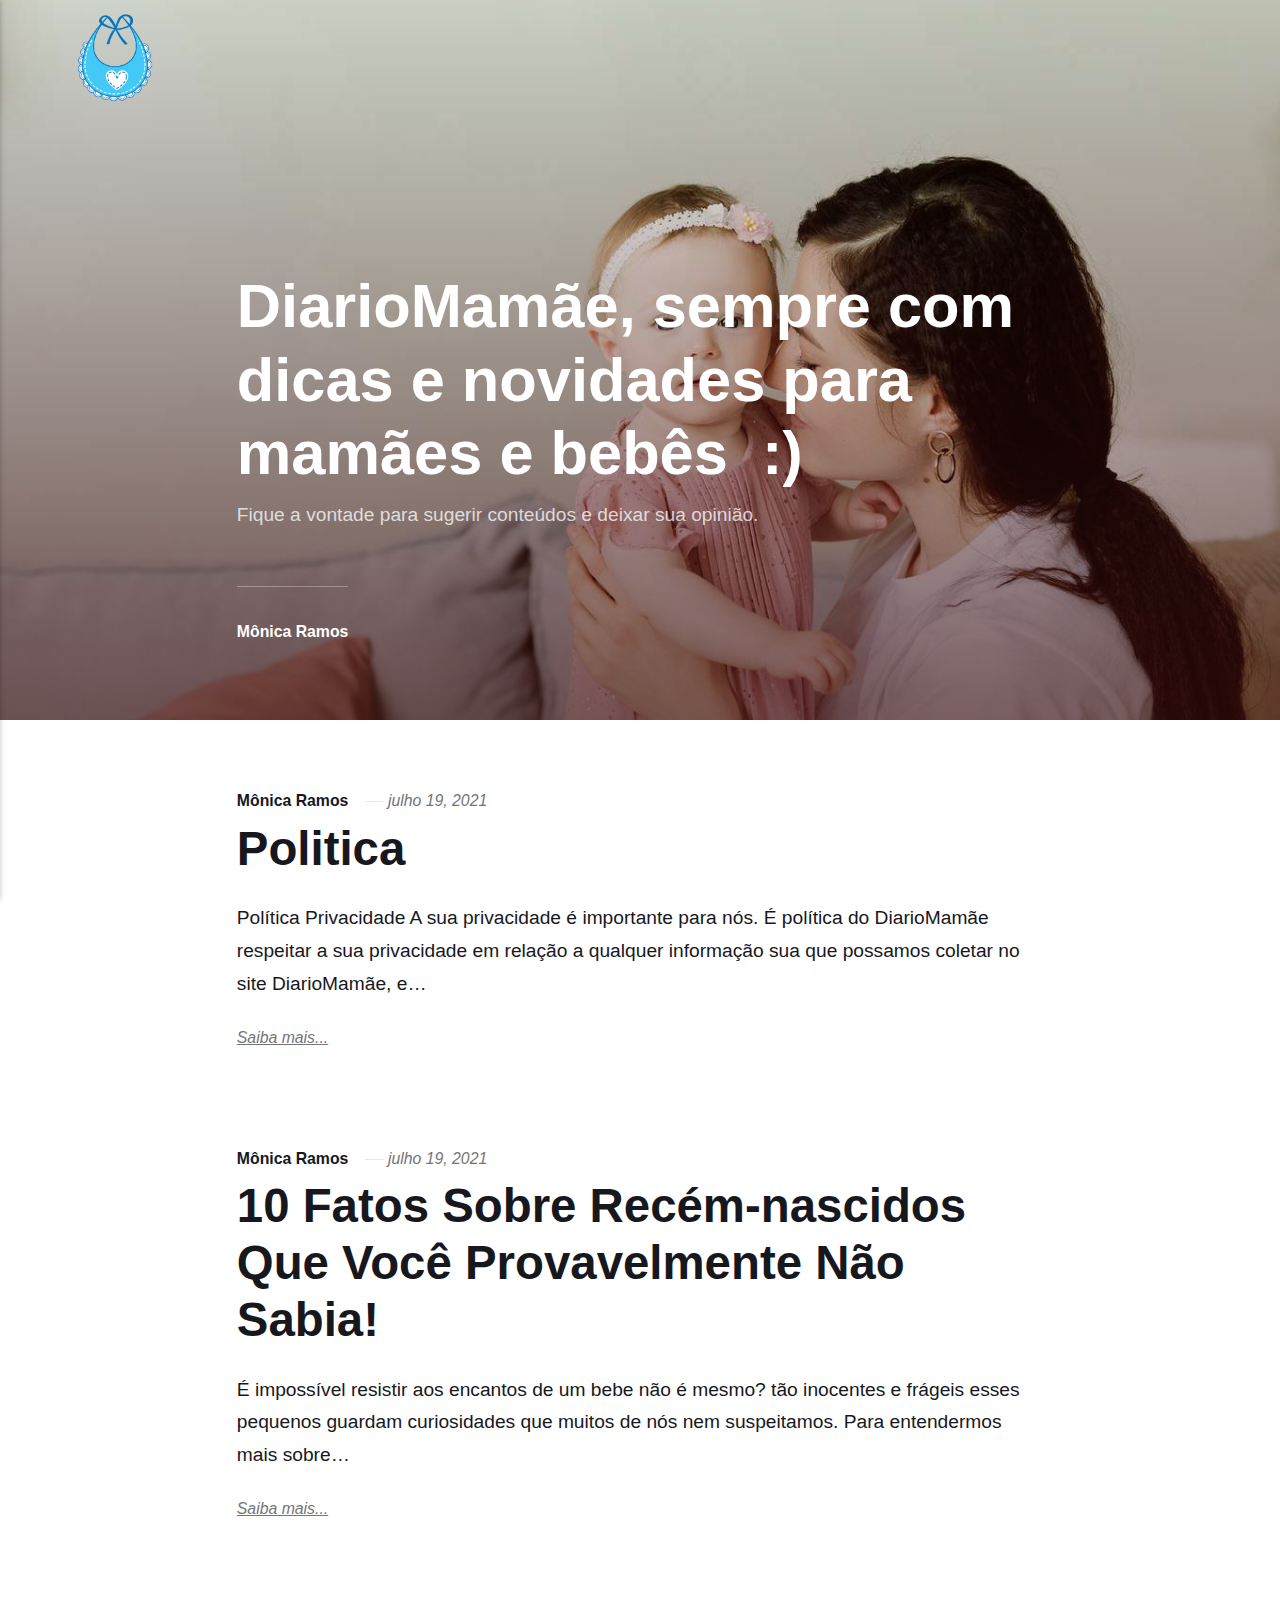
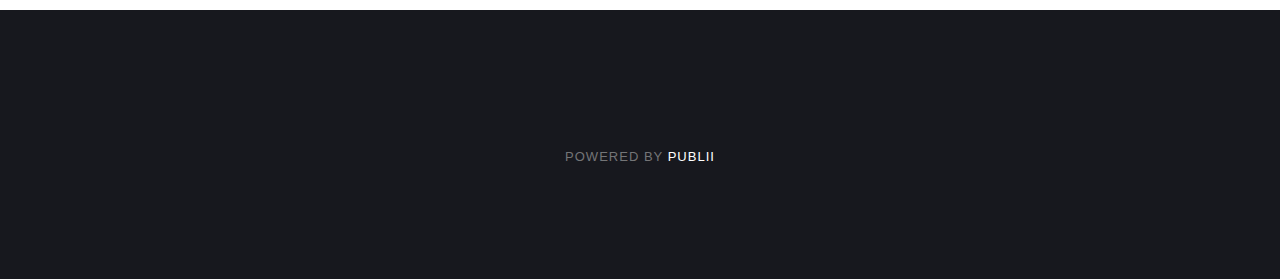
==== commit 77ddf816: "Updated from Publii" ====
--- a/index.html
+++ b/index.html
@@ -1,8 +1,8 @@
-<!DOCTYPE html><html lang="pt-br"><head><meta charset="utf-8"><meta http-equiv="X-UA-Compatible" content="IE=edge"><meta name="viewport" content="width=device-width,initial-scale=1"><title>DiarioMamãe</title><meta name="description" content="Dicas e curiosidades para mamães apaixonadas."><meta name="generator" content="Publii Open-Source CMS for Static Site"><link rel="canonical" href="https://iagomussel.github.io/diariomamae/"><link rel="alternate" type="application/atom+xml" href="https://iagomussel.github.io/diariomamae/feed.xml"><link rel="alternate" type="application/json" href="https://iagomussel.github.io/diariomamae/feed.json"><meta property="og:title" content="DiarioMamãe"><meta property="og:site_name" content="DiarioMamãe"><meta property="og:description" content="Dicas e curiosidades para mamães apaixonadas."><meta property="og:url" content="https://iagomussel.github.io/diariomamae/"><meta property="og:type" content="website"><meta property="fb:app_id" content="363069635461896"><style>:root{--body-font:-apple-system,BlinkMacSystemFont,"Segoe UI",Roboto,Oxygen,Ubuntu,Cantarell,"Fira Sans","Droid Sans","Helvetica Neue",Arial,sans-serif,"Apple Color Emoji","Segoe UI Emoji","Segoe UI Symbol";--heading-font:-apple-system,BlinkMacSystemFont,"Segoe UI",Roboto,Oxygen,Ubuntu,Cantarell,"Fira Sans","Droid Sans","Helvetica Neue",Arial,sans-serif,"Apple Color Emoji","Segoe UI Emoji","Segoe UI Symbol";--logo-font:-apple-system,BlinkMacSystemFont,"Segoe UI",Roboto,Oxygen,Ubuntu,Cantarell,"Fira Sans","Droid Sans","Helvetica Neue",Arial,sans-serif,"Apple Color Emoji","Segoe UI Emoji","Segoe UI Symbol";--menu-font:-apple-system,BlinkMacSystemFont,"Segoe UI",Roboto,Oxygen,Ubuntu,Cantarell,"Fira Sans","Droid Sans","Helvetica Neue",Arial,sans-serif,"Apple Color Emoji","Segoe UI Emoji","Segoe UI Symbol"}</style><link rel="stylesheet" href="https://iagomussel.github.io/diariomamae/assets/css/style.css?v=8af79907cd899d0e174a287e53e109a5"><script type="application/ld+json">{"@context":"http://schema.org","@type":"Organization","name":"DiarioMamãe","url":"https://iagomussel.github.io/diariomamae/"}</script><script async src="https://www.googletagmanager.com/gtag/js?id=G-K8F610FKT1"></script><script>window.dataLayer = window.dataLayer || [];
+<!DOCTYPE html><html lang="pt-br"><head><meta charset="utf-8"><meta http-equiv="X-UA-Compatible" content="IE=edge"><meta name="viewport" content="width=device-width,initial-scale=1"><title>DiarioMamãe</title><meta name="description" content="Dicas e curiosidades para mamães apaixonadas."><meta name="generator" content="Publii Open-Source CMS for Static Site"><link rel="canonical" href="https://iagomussel.github.io/diariomamae/"><link rel="alternate" type="application/atom+xml" href="https://iagomussel.github.io/diariomamae/feed.xml"><link rel="alternate" type="application/json" href="https://iagomussel.github.io/diariomamae/feed.json"><meta property="og:title" content="DiarioMamãe"><meta property="og:image" content="https://iagomussel.github.io/diariomamae/media/website/vecteezy_baby-bib_1188377.png"><meta property="og:site_name" content="DiarioMamãe"><meta property="og:description" content="Dicas e curiosidades para mamães apaixonadas."><meta property="og:url" content="https://iagomussel.github.io/diariomamae/"><meta property="og:type" content="website"><meta property="fb:app_id" content="363069635461896"><style>:root{--body-font:-apple-system,BlinkMacSystemFont,"Segoe UI",Roboto,Oxygen,Ubuntu,Cantarell,"Fira Sans","Droid Sans","Helvetica Neue",Arial,sans-serif,"Apple Color Emoji","Segoe UI Emoji","Segoe UI Symbol";--heading-font:-apple-system,BlinkMacSystemFont,"Segoe UI",Roboto,Oxygen,Ubuntu,Cantarell,"Fira Sans","Droid Sans","Helvetica Neue",Arial,sans-serif,"Apple Color Emoji","Segoe UI Emoji","Segoe UI Symbol";--logo-font:-apple-system,BlinkMacSystemFont,"Segoe UI",Roboto,Oxygen,Ubuntu,Cantarell,"Fira Sans","Droid Sans","Helvetica Neue",Arial,sans-serif,"Apple Color Emoji","Segoe UI Emoji","Segoe UI Symbol";--menu-font:-apple-system,BlinkMacSystemFont,"Segoe UI",Roboto,Oxygen,Ubuntu,Cantarell,"Fira Sans","Droid Sans","Helvetica Neue",Arial,sans-serif,"Apple Color Emoji","Segoe UI Emoji","Segoe UI Symbol"}</style><link rel="stylesheet" href="https://iagomussel.github.io/diariomamae/assets/css/style.css?v=8af79907cd899d0e174a287e53e109a5"><script type="application/ld+json">{"@context":"http://schema.org","@type":"Organization","name":"DiarioMamãe","logo":"https://iagomussel.github.io/diariomamae/media/website/vecteezy_baby-bib_1188377.png","url":"https://iagomussel.github.io/diariomamae/"}</script><script async src="https://www.googletagmanager.com/gtag/js?id=G-K8F610FKT1"></script><script>window.dataLayer = window.dataLayer || [];
   function gtag(){dataLayer.push(arguments);}
   gtag('js', new Date());
 
-  gtag('config', 'G-K8F610FKT1');</script></head><body><div class="site-container"><header class="top" id="js-header"><a class="logo" href="https://iagomussel.github.io/diariomamae/">DiarioMamãe</a><nav class="navbar js-navbar"><button class="navbar__toggle js-toggle" aria-label="Menu" aria-haspopup="true" aria-expanded="false"><span class="navbar__toggle-box"><span class="navbar__toggle-inner">Menu</span></span></button><ul class="navbar__menu"></ul></nav></header><main><div class="hero"><figure class="hero__image hero__image--overlay"><img src="https://iagomussel.github.io/diariomamae/media/website/family-4962871_1920.jpg" srcset="https://iagomussel.github.io/diariomamae/media/website/responsive/family-4962871_1920-xs.jpg 300w, https://iagomussel.github.io/diariomamae/media/website/responsive/family-4962871_1920-sm.jpg 480w, https://iagomussel.github.io/diariomamae/media/website/responsive/family-4962871_1920-md.jpg 768w, https://iagomussel.github.io/diariomamae/media/website/responsive/family-4962871_1920-lg.jpg 1024w, https://iagomussel.github.io/diariomamae/media/website/responsive/family-4962871_1920-xl.jpg 1360w, https://iagomussel.github.io/diariomamae/media/website/responsive/family-4962871_1920-2xl.jpg 1600w" sizes="(max-width: 1600px) 100vw, 1600px" loading="eager" width="1920" height="1280" alt="Mae com bebê demonstrando carinho"></figure><header class="hero__content"><div class="wrapper"><h1>DiarioMamãe, sempre com dicas e novidades para mamães e bebês  :)</h1><p>Fique a vontade para sugerir conteúdos e deixar sua opinião.</p><div class="post__meta post__meta--author"><a href="https://iagomussel.github.io/diariomamae/authors/monica-ramos/" class="feed__author invert">Mônica Ramos</a></div></div></header></div><div class="feed"><article class="feed__item"><header class="wrapper"><div class="feed__meta"><a href="https://iagomussel.github.io/diariomamae/authors/monica-ramos/" class="feed__author invert">Mônica Ramos</a> <time datetime="2021-07-19T22:45" class="feed__date">julho 19, 2021</time></div><h2><a href="https://iagomussel.github.io/diariomamae/politica-2/" class="invert">Politica</a></h2></header><div class="wrapper"><p>Política Privacidade A sua privacidade é importante para nós. É política do DiarioMamãe respeitar a sua privacidade em relação a qualquer informação sua que possamos coletar no site DiarioMamãe, e&hellip;</p><a href="https://iagomussel.github.io/diariomamae/politica-2/" class="readmore feed__readmore invert">Saiba mais...</a></div></article><article class="feed__item"><header class="wrapper"><div class="feed__meta"><a href="https://iagomussel.github.io/diariomamae/authors/monica-ramos/" class="feed__author invert">Mônica Ramos</a> <time datetime="2021-07-19T22:11" class="feed__date">julho 19, 2021</time></div><h2><a href="https://iagomussel.github.io/diariomamae/10-fatos-sobre-recem-nascidos-que-voce-provavelmente-nao-sabia/" class="invert">10 Fatos Sobre Recém-nascidos Que Você Provavelmente Não Sabia!</a></h2></header><div class="wrapper"><p>É impossível resistir aos encantos de um bebe não é mesmo? tão inocentes e frágeis esses pequenos guardam curiosidades que muitos de nós nem suspeitamos. Para entendermos mais sobre&hellip;</p><a href="https://iagomussel.github.io/diariomamae/10-fatos-sobre-recem-nascidos-que-voce-provavelmente-nao-sabia/" class="readmore feed__readmore invert">Saiba mais...</a></div></article></div></main><footer class="footer"><div class="footer__copyright"><p>Powered by <a href="https://getpublii.com" target="_blank" rel="nofollow noopener">Publii</a></p></div><button class="footer__bttop js-footer__bttop" aria-label="Voltar ao topo"><svg><title>Voltar ao topo</title><use xlink:href="https://iagomussel.github.io/diariomamae/assets/svg/svg-map.svg#toparrow"/></svg></button></footer></div><script>window.publiiThemeMenuConfig = {    
+  gtag('config', 'G-K8F610FKT1');</script></head><body><div class="site-container"><header class="top" id="js-header"><a class="logo" href="https://iagomussel.github.io/diariomamae/"><img src="https://iagomussel.github.io/diariomamae/media/website/vecteezy_baby-bib_1188377.png" alt="DiarioMamãe" width="907" height="1061"></a><nav class="navbar js-navbar"><button class="navbar__toggle js-toggle" aria-label="Menu" aria-haspopup="true" aria-expanded="false"><span class="navbar__toggle-box"><span class="navbar__toggle-inner">Menu</span></span></button><ul class="navbar__menu"></ul></nav></header><main><div class="hero"><figure class="hero__image hero__image--overlay"><img src="https://iagomussel.github.io/diariomamae/media/website/family-4962871_1920.jpg" srcset="https://iagomussel.github.io/diariomamae/media/website/responsive/family-4962871_1920-xs.jpg 300w, https://iagomussel.github.io/diariomamae/media/website/responsive/family-4962871_1920-sm.jpg 480w, https://iagomussel.github.io/diariomamae/media/website/responsive/family-4962871_1920-md.jpg 768w, https://iagomussel.github.io/diariomamae/media/website/responsive/family-4962871_1920-lg.jpg 1024w, https://iagomussel.github.io/diariomamae/media/website/responsive/family-4962871_1920-xl.jpg 1360w, https://iagomussel.github.io/diariomamae/media/website/responsive/family-4962871_1920-2xl.jpg 1600w" sizes="(max-width: 1600px) 100vw, 1600px" loading="eager" width="1920" height="1280" alt="Mae com bebê demonstrando carinho"></figure><header class="hero__content"><div class="wrapper"><h1>DiarioMamãe, sempre com dicas e novidades para mamães e bebês  :)</h1><p>Fique a vontade para sugerir conteúdos e deixar sua opinião.</p><div class="post__meta post__meta--author"><a href="https://iagomussel.github.io/diariomamae/authors/monica-ramos/" class="feed__author invert">Mônica Ramos</a></div></div></header></div><div class="feed"><article class="feed__item"><header class="wrapper"><div class="feed__meta"><a href="https://iagomussel.github.io/diariomamae/authors/monica-ramos/" class="feed__author invert">Mônica Ramos</a> <time datetime="2021-07-19T22:45" class="feed__date">julho 19, 2021</time></div><h2><a href="https://iagomussel.github.io/diariomamae/politica-2/" class="invert">Politica</a></h2></header><div class="wrapper"><p>Política Privacidade A sua privacidade é importante para nós. É política do DiarioMamãe respeitar a sua privacidade em relação a qualquer informação sua que possamos coletar no site DiarioMamãe, e&hellip;</p><a href="https://iagomussel.github.io/diariomamae/politica-2/" class="readmore feed__readmore invert">Saiba mais...</a></div></article><article class="feed__item"><header class="wrapper"><div class="feed__meta"><a href="https://iagomussel.github.io/diariomamae/authors/monica-ramos/" class="feed__author invert">Mônica Ramos</a> <time datetime="2021-07-19T22:11" class="feed__date">julho 19, 2021</time></div><h2><a href="https://iagomussel.github.io/diariomamae/10-fatos-sobre-recem-nascidos-que-voce-provavelmente-nao-sabia/" class="invert">10 Fatos Sobre Recém-nascidos Que Você Provavelmente Não Sabia!</a></h2></header><div class="wrapper"><p>É impossível resistir aos encantos de um bebe não é mesmo? tão inocentes e frágeis esses pequenos guardam curiosidades que muitos de nós nem suspeitamos. Para entendermos mais sobre&hellip;</p><a href="https://iagomussel.github.io/diariomamae/10-fatos-sobre-recem-nascidos-que-voce-provavelmente-nao-sabia/" class="readmore feed__readmore invert">Saiba mais...</a></div></article></div></main><footer class="footer"><div class="footer__copyright"><p>Powered by <a href="https://getpublii.com" target="_blank" rel="nofollow noopener">Publii</a></p></div><button class="footer__bttop js-footer__bttop" aria-label="Voltar ao topo"><svg><title>Voltar ao topo</title><use xlink:href="https://iagomussel.github.io/diariomamae/assets/svg/svg-map.svg#toparrow"/></svg></button></footer></div><script>window.publiiThemeMenuConfig = {    
         mobileMenuMode: 'sidebar',
         animationSpeed: 300,
         submenuWidth: 'auto',
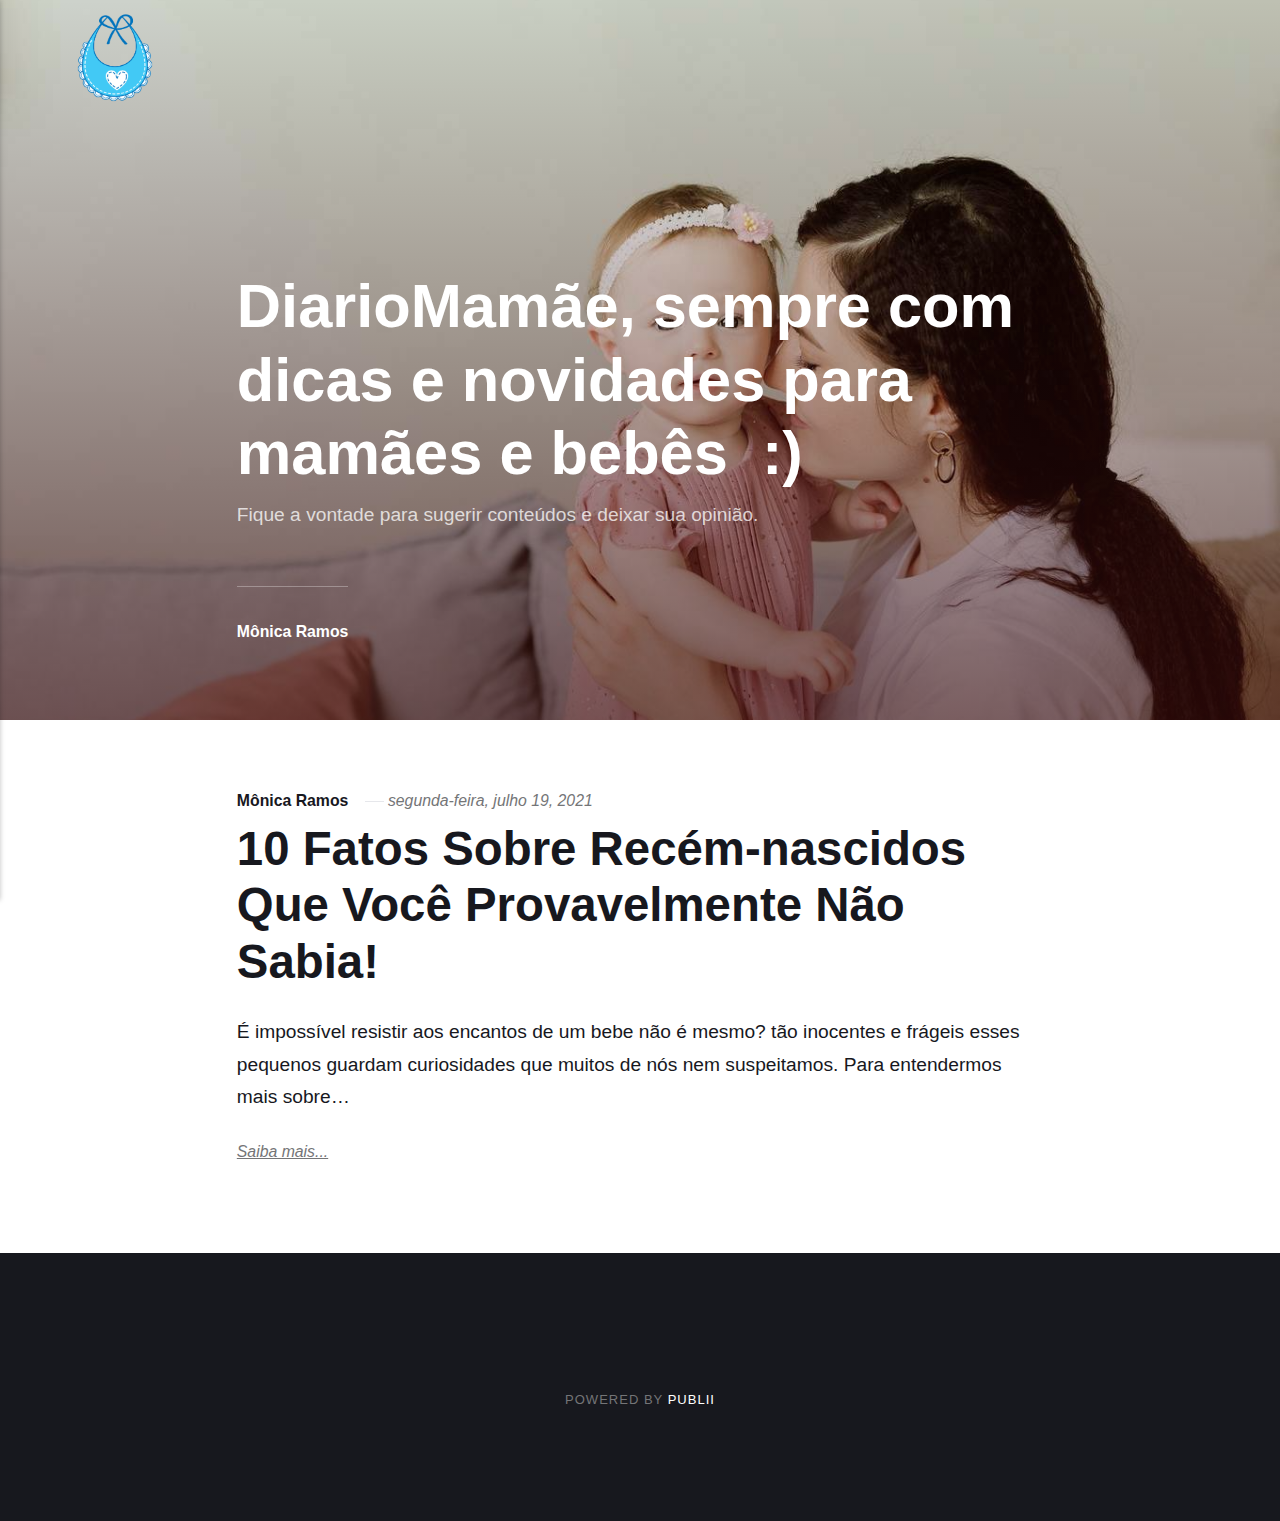
==== commit a7d581a8: "Updated from Publii" ====
--- a/index.html
+++ b/index.html
@@ -2,7 +2,7 @@
   function gtag(){dataLayer.push(arguments);}
   gtag('js', new Date());
 
-  gtag('config', 'G-K8F610FKT1');</script></head><body><div class="site-container"><header class="top" id="js-header"><a class="logo" href="https://iagomussel.github.io/diariomamae/"><img src="https://iagomussel.github.io/diariomamae/media/website/vecteezy_baby-bib_1188377.png" alt="DiarioMamãe" width="907" height="1061"></a><nav class="navbar js-navbar"><button class="navbar__toggle js-toggle" aria-label="Menu" aria-haspopup="true" aria-expanded="false"><span class="navbar__toggle-box"><span class="navbar__toggle-inner">Menu</span></span></button><ul class="navbar__menu"></ul></nav></header><main><div class="hero"><figure class="hero__image hero__image--overlay"><img src="https://iagomussel.github.io/diariomamae/media/website/family-4962871_1920.jpg" srcset="https://iagomussel.github.io/diariomamae/media/website/responsive/family-4962871_1920-xs.jpg 300w, https://iagomussel.github.io/diariomamae/media/website/responsive/family-4962871_1920-sm.jpg 480w, https://iagomussel.github.io/diariomamae/media/website/responsive/family-4962871_1920-md.jpg 768w, https://iagomussel.github.io/diariomamae/media/website/responsive/family-4962871_1920-lg.jpg 1024w, https://iagomussel.github.io/diariomamae/media/website/responsive/family-4962871_1920-xl.jpg 1360w, https://iagomussel.github.io/diariomamae/media/website/responsive/family-4962871_1920-2xl.jpg 1600w" sizes="(max-width: 1600px) 100vw, 1600px" loading="eager" width="1920" height="1280" alt="Mae com bebê demonstrando carinho"></figure><header class="hero__content"><div class="wrapper"><h1>DiarioMamãe, sempre com dicas e novidades para mamães e bebês  :)</h1><p>Fique a vontade para sugerir conteúdos e deixar sua opinião.</p><div class="post__meta post__meta--author"><a href="https://iagomussel.github.io/diariomamae/authors/monica-ramos/" class="feed__author invert">Mônica Ramos</a></div></div></header></div><div class="feed"><article class="feed__item"><header class="wrapper"><div class="feed__meta"><a href="https://iagomussel.github.io/diariomamae/authors/monica-ramos/" class="feed__author invert">Mônica Ramos</a> <time datetime="2021-07-19T22:45" class="feed__date">julho 19, 2021</time></div><h2><a href="https://iagomussel.github.io/diariomamae/politica-2/" class="invert">Politica</a></h2></header><div class="wrapper"><p>Política Privacidade A sua privacidade é importante para nós. É política do DiarioMamãe respeitar a sua privacidade em relação a qualquer informação sua que possamos coletar no site DiarioMamãe, e&hellip;</p><a href="https://iagomussel.github.io/diariomamae/politica-2/" class="readmore feed__readmore invert">Saiba mais...</a></div></article><article class="feed__item"><header class="wrapper"><div class="feed__meta"><a href="https://iagomussel.github.io/diariomamae/authors/monica-ramos/" class="feed__author invert">Mônica Ramos</a> <time datetime="2021-07-19T22:11" class="feed__date">julho 19, 2021</time></div><h2><a href="https://iagomussel.github.io/diariomamae/10-fatos-sobre-recem-nascidos-que-voce-provavelmente-nao-sabia/" class="invert">10 Fatos Sobre Recém-nascidos Que Você Provavelmente Não Sabia!</a></h2></header><div class="wrapper"><p>É impossível resistir aos encantos de um bebe não é mesmo? tão inocentes e frágeis esses pequenos guardam curiosidades que muitos de nós nem suspeitamos. Para entendermos mais sobre&hellip;</p><a href="https://iagomussel.github.io/diariomamae/10-fatos-sobre-recem-nascidos-que-voce-provavelmente-nao-sabia/" class="readmore feed__readmore invert">Saiba mais...</a></div></article></div></main><footer class="footer"><div class="footer__copyright"><p>Powered by <a href="https://getpublii.com" target="_blank" rel="nofollow noopener">Publii</a></p></div><button class="footer__bttop js-footer__bttop" aria-label="Voltar ao topo"><svg><title>Voltar ao topo</title><use xlink:href="https://iagomussel.github.io/diariomamae/assets/svg/svg-map.svg#toparrow"/></svg></button></footer></div><script>window.publiiThemeMenuConfig = {    
+  gtag('config', 'G-K8F610FKT1');</script></head><body><div class="site-container"><header class="top" id="js-header"><a class="logo" href="https://iagomussel.github.io/diariomamae/"><img src="https://iagomussel.github.io/diariomamae/media/website/vecteezy_baby-bib_1188377.png" alt="DiarioMamãe" width="907" height="1061"></a><nav class="navbar js-navbar"><button class="navbar__toggle js-toggle" aria-label="Menu" aria-haspopup="true" aria-expanded="false"><span class="navbar__toggle-box"><span class="navbar__toggle-inner">Menu</span></span></button><ul class="navbar__menu"></ul></nav></header><main><div class="hero"><figure class="hero__image hero__image--overlay"><img src="https://iagomussel.github.io/diariomamae/media/website/family-4962871_1920.jpg" srcset="https://iagomussel.github.io/diariomamae/media/website/responsive/family-4962871_1920-xs.jpg 300w, https://iagomussel.github.io/diariomamae/media/website/responsive/family-4962871_1920-sm.jpg 480w, https://iagomussel.github.io/diariomamae/media/website/responsive/family-4962871_1920-md.jpg 768w, https://iagomussel.github.io/diariomamae/media/website/responsive/family-4962871_1920-lg.jpg 1024w, https://iagomussel.github.io/diariomamae/media/website/responsive/family-4962871_1920-xl.jpg 1360w, https://iagomussel.github.io/diariomamae/media/website/responsive/family-4962871_1920-2xl.jpg 1600w" sizes="(max-width: 1600px) 100vw, 1600px" loading="eager" width="1920" height="1280" alt="Mae com bebê demonstrando carinho"></figure><header class="hero__content"><div class="wrapper"><h1>DiarioMamãe, sempre com dicas e novidades para mamães e bebês  :)</h1><p>Fique a vontade para sugerir conteúdos e deixar sua opinião.</p><div class="post__meta post__meta--author"><a href="https://iagomussel.github.io/diariomamae/authors/monica-ramos/" class="feed__author invert">Mônica Ramos</a></div></div></header></div><div class="feed"><article class="feed__item"><header class="wrapper"><div class="feed__meta"><a href="https://iagomussel.github.io/diariomamae/authors/monica-ramos/" class="feed__author invert">Mônica Ramos</a> <time datetime="2021-07-19T22:11" class="feed__date">segunda-feira, julho 19, 2021</time></div><h2><a href="https://iagomussel.github.io/diariomamae/10-fatos-sobre-recem-nascidos-que-voce-provavelmente-nao-sabia/" class="invert">10 Fatos Sobre Recém-nascidos Que Você Provavelmente Não Sabia!</a></h2></header><div class="wrapper"><p>É impossível resistir aos encantos de um bebe não é mesmo? tão inocentes e frágeis esses pequenos guardam curiosidades que muitos de nós nem suspeitamos. Para entendermos mais sobre&hellip;</p><a href="https://iagomussel.github.io/diariomamae/10-fatos-sobre-recem-nascidos-que-voce-provavelmente-nao-sabia/" class="readmore feed__readmore invert">Saiba mais...</a></div></article></div></main><footer class="footer"><div class="footer__copyright"><p>Powered by <a href="https://getpublii.com" target="_blank" rel="nofollow noopener">Publii</a></p></div><button class="footer__bttop js-footer__bttop" aria-label="Voltar ao topo"><svg><title>Voltar ao topo</title><use xlink:href="https://iagomussel.github.io/diariomamae/assets/svg/svg-map.svg#toparrow"/></svg></button></footer></div><script>window.publiiThemeMenuConfig = {    
         mobileMenuMode: 'sidebar',
         animationSpeed: 300,
         submenuWidth: 'auto',
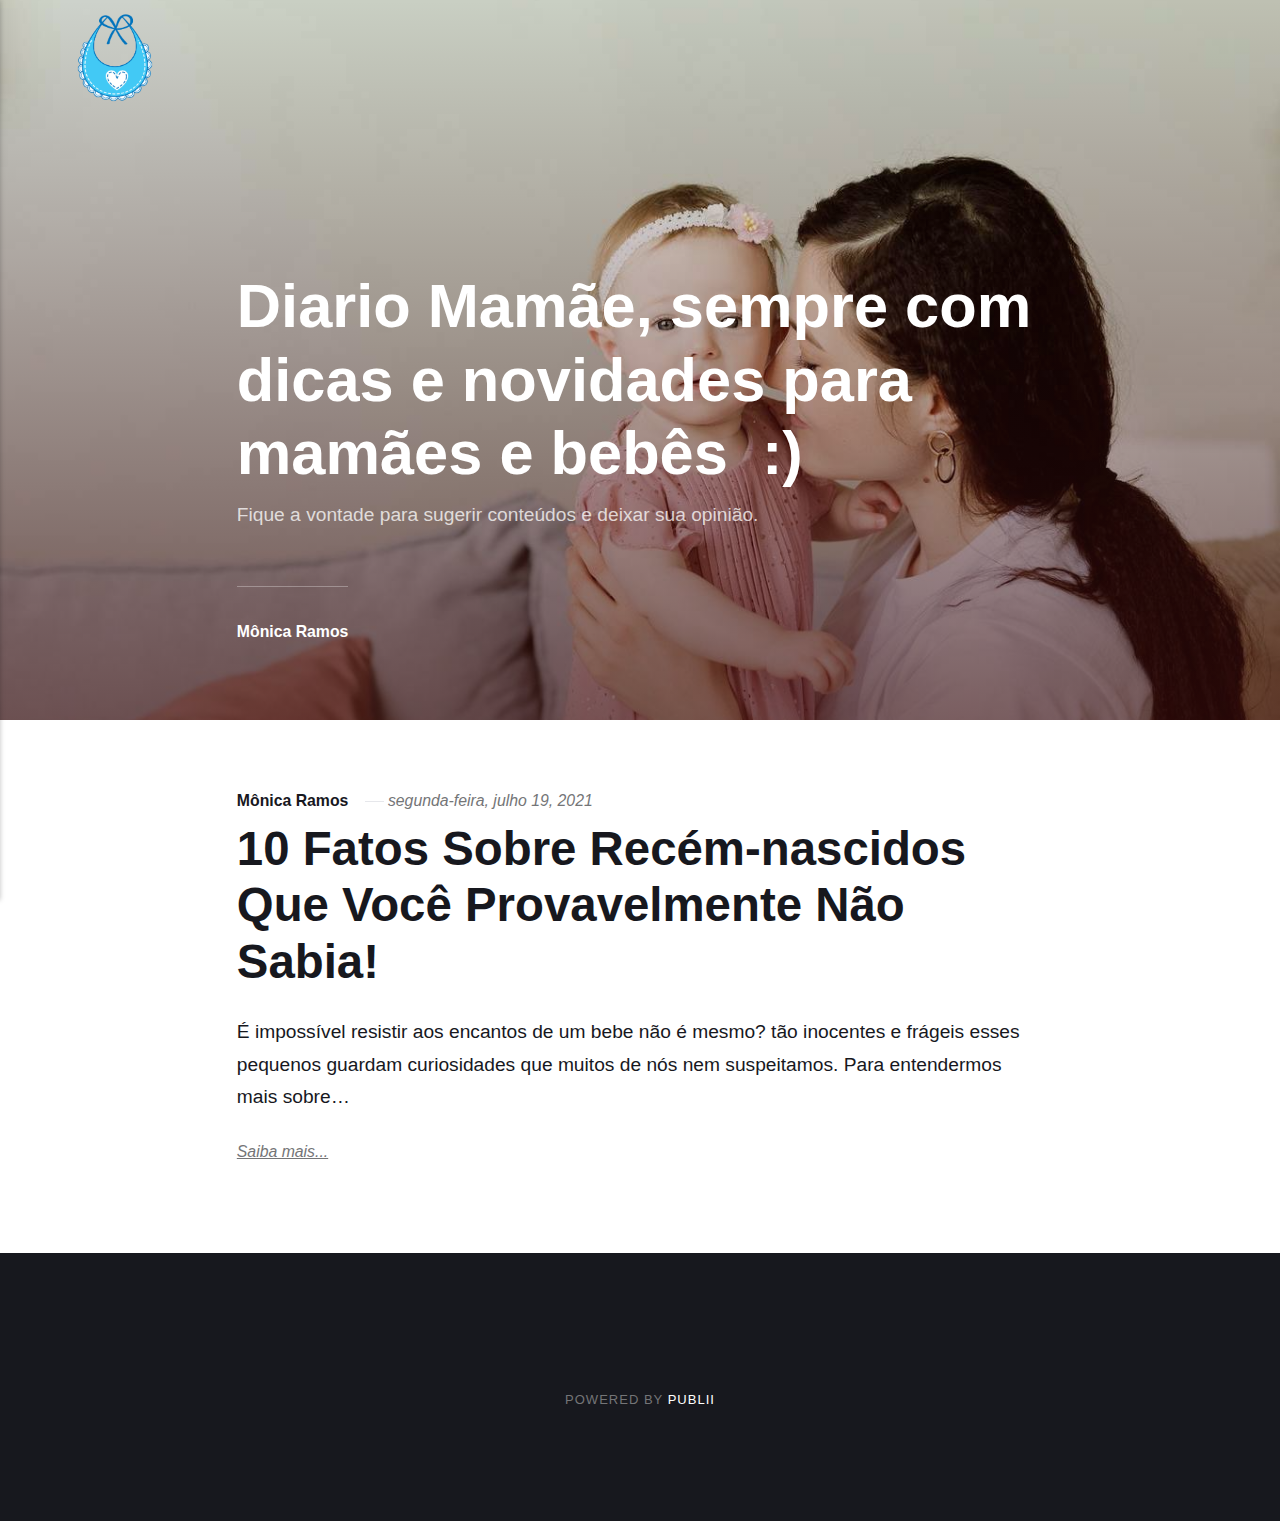
==== commit 866ac63b: "Updated from Publii" ====
--- a/index.html
+++ b/index.html
@@ -2,7 +2,7 @@
   function gtag(){dataLayer.push(arguments);}
   gtag('js', new Date());
 
-  gtag('config', 'G-K8F610FKT1');</script></head><body><div class="site-container"><header class="top" id="js-header"><a class="logo" href="https://iagomussel.github.io/diariomamae/"><img src="https://iagomussel.github.io/diariomamae/media/website/vecteezy_baby-bib_1188377.png" alt="DiarioMamãe" width="907" height="1061"></a><nav class="navbar js-navbar"><button class="navbar__toggle js-toggle" aria-label="Menu" aria-haspopup="true" aria-expanded="false"><span class="navbar__toggle-box"><span class="navbar__toggle-inner">Menu</span></span></button><ul class="navbar__menu"></ul></nav></header><main><div class="hero"><figure class="hero__image hero__image--overlay"><img src="https://iagomussel.github.io/diariomamae/media/website/family-4962871_1920.jpg" srcset="https://iagomussel.github.io/diariomamae/media/website/responsive/family-4962871_1920-xs.jpg 300w, https://iagomussel.github.io/diariomamae/media/website/responsive/family-4962871_1920-sm.jpg 480w, https://iagomussel.github.io/diariomamae/media/website/responsive/family-4962871_1920-md.jpg 768w, https://iagomussel.github.io/diariomamae/media/website/responsive/family-4962871_1920-lg.jpg 1024w, https://iagomussel.github.io/diariomamae/media/website/responsive/family-4962871_1920-xl.jpg 1360w, https://iagomussel.github.io/diariomamae/media/website/responsive/family-4962871_1920-2xl.jpg 1600w" sizes="(max-width: 1600px) 100vw, 1600px" loading="eager" width="1920" height="1280" alt="Mae com bebê demonstrando carinho"></figure><header class="hero__content"><div class="wrapper"><h1>DiarioMamãe, sempre com dicas e novidades para mamães e bebês  :)</h1><p>Fique a vontade para sugerir conteúdos e deixar sua opinião.</p><div class="post__meta post__meta--author"><a href="https://iagomussel.github.io/diariomamae/authors/monica-ramos/" class="feed__author invert">Mônica Ramos</a></div></div></header></div><div class="feed"><article class="feed__item"><header class="wrapper"><div class="feed__meta"><a href="https://iagomussel.github.io/diariomamae/authors/monica-ramos/" class="feed__author invert">Mônica Ramos</a> <time datetime="2021-07-19T22:11" class="feed__date">segunda-feira, julho 19, 2021</time></div><h2><a href="https://iagomussel.github.io/diariomamae/10-fatos-sobre-recem-nascidos-que-voce-provavelmente-nao-sabia/" class="invert">10 Fatos Sobre Recém-nascidos Que Você Provavelmente Não Sabia!</a></h2></header><div class="wrapper"><p>É impossível resistir aos encantos de um bebe não é mesmo? tão inocentes e frágeis esses pequenos guardam curiosidades que muitos de nós nem suspeitamos. Para entendermos mais sobre&hellip;</p><a href="https://iagomussel.github.io/diariomamae/10-fatos-sobre-recem-nascidos-que-voce-provavelmente-nao-sabia/" class="readmore feed__readmore invert">Saiba mais...</a></div></article></div></main><footer class="footer"><div class="footer__copyright"><p>Powered by <a href="https://getpublii.com" target="_blank" rel="nofollow noopener">Publii</a></p></div><button class="footer__bttop js-footer__bttop" aria-label="Voltar ao topo"><svg><title>Voltar ao topo</title><use xlink:href="https://iagomussel.github.io/diariomamae/assets/svg/svg-map.svg#toparrow"/></svg></button></footer></div><script>window.publiiThemeMenuConfig = {    
+  gtag('config', 'G-K8F610FKT1');</script></head><body><div class="site-container"><header class="top" id="js-header"><a class="logo" href="https://iagomussel.github.io/diariomamae/"><img src="https://iagomussel.github.io/diariomamae/media/website/vecteezy_baby-bib_1188377.png" alt="DiarioMamãe" width="907" height="1061"></a><nav class="navbar js-navbar"><button class="navbar__toggle js-toggle" aria-label="Menu" aria-haspopup="true" aria-expanded="false"><span class="navbar__toggle-box"><span class="navbar__toggle-inner">Menu</span></span></button><ul class="navbar__menu"></ul></nav></header><main><div class="hero"><figure class="hero__image hero__image--overlay"><img src="https://iagomussel.github.io/diariomamae/media/website/family-4962871_1920.jpg" srcset="https://iagomussel.github.io/diariomamae/media/website/responsive/family-4962871_1920-xs.jpg 300w, https://iagomussel.github.io/diariomamae/media/website/responsive/family-4962871_1920-sm.jpg 480w, https://iagomussel.github.io/diariomamae/media/website/responsive/family-4962871_1920-md.jpg 768w, https://iagomussel.github.io/diariomamae/media/website/responsive/family-4962871_1920-lg.jpg 1024w, https://iagomussel.github.io/diariomamae/media/website/responsive/family-4962871_1920-xl.jpg 1360w, https://iagomussel.github.io/diariomamae/media/website/responsive/family-4962871_1920-2xl.jpg 1600w" sizes="(max-width: 1600px) 100vw, 1600px" loading="eager" width="1920" height="1280" alt="Mae com bebê demonstrando carinho"></figure><header class="hero__content"><div class="wrapper"><h1>Diario Mamãe, sempre com dicas e novidades para mamães e bebês  :)</h1><p>Fique a vontade para sugerir conteúdos e deixar sua opinião.</p><div class="post__meta post__meta--author"><a href="https://iagomussel.github.io/diariomamae/authors/monica-ramos/" class="feed__author invert">Mônica Ramos</a></div></div></header></div><div class="feed"><article class="feed__item"><header class="wrapper"><div class="feed__meta"><a href="https://iagomussel.github.io/diariomamae/authors/monica-ramos/" class="feed__author invert">Mônica Ramos</a> <time datetime="2021-07-19T22:11" class="feed__date">segunda-feira, julho 19, 2021</time></div><h2><a href="https://iagomussel.github.io/diariomamae/10-fatos-sobre-recem-nascidos-que-voce-provavelmente-nao-sabia/" class="invert">10 Fatos Sobre Recém-nascidos Que Você Provavelmente Não Sabia!</a></h2></header><div class="wrapper"><p>É impossível resistir aos encantos de um bebe não é mesmo? tão inocentes e frágeis esses pequenos guardam curiosidades que muitos de nós nem suspeitamos. Para entendermos mais sobre&hellip;</p><a href="https://iagomussel.github.io/diariomamae/10-fatos-sobre-recem-nascidos-que-voce-provavelmente-nao-sabia/" class="readmore feed__readmore invert">Saiba mais...</a></div></article></div></main><footer class="footer"><div class="footer__copyright"><p>Powered by <a href="https://getpublii.com" target="_blank" rel="nofollow noopener">Publii</a></p></div><button class="footer__bttop js-footer__bttop" aria-label="Voltar ao topo"><svg><title>Voltar ao topo</title><use xlink:href="https://iagomussel.github.io/diariomamae/assets/svg/svg-map.svg#toparrow"/></svg></button></footer></div><script>window.publiiThemeMenuConfig = {    
         mobileMenuMode: 'sidebar',
         animationSpeed: 300,
         submenuWidth: 'auto',
